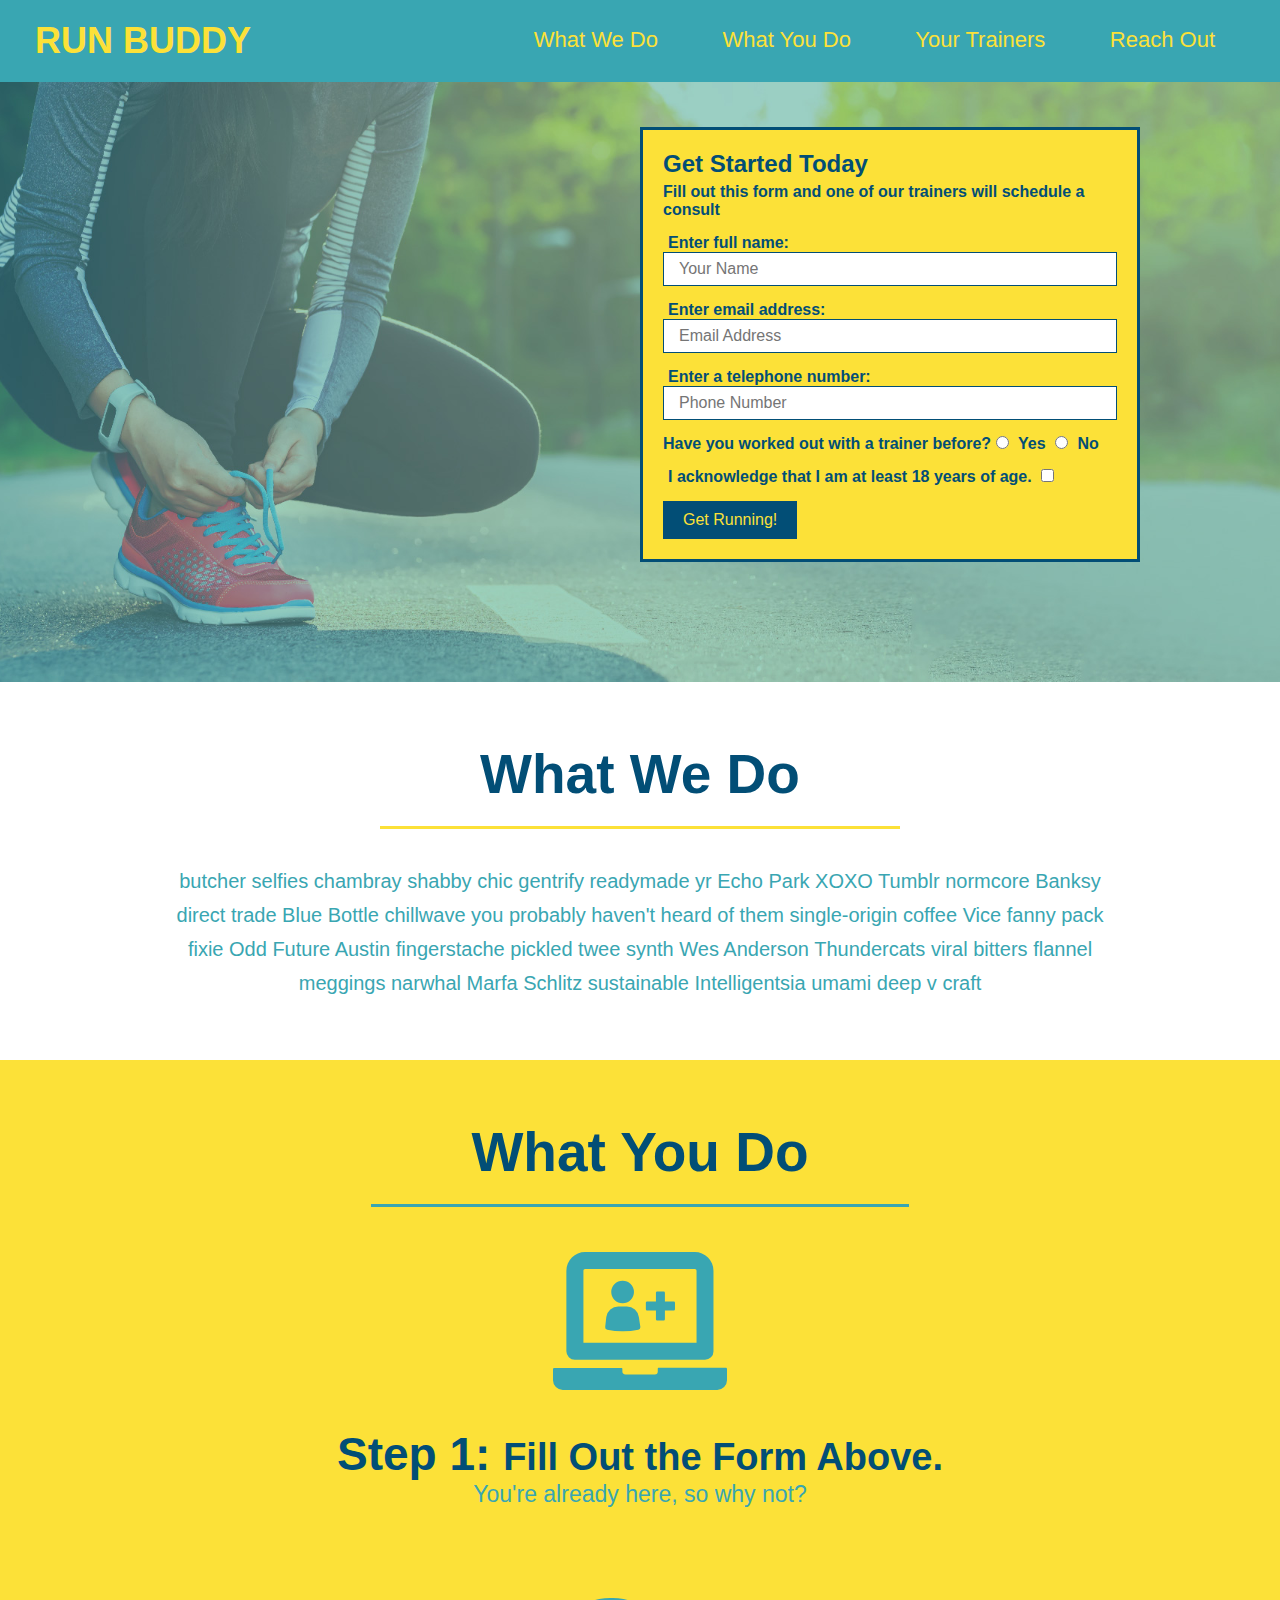
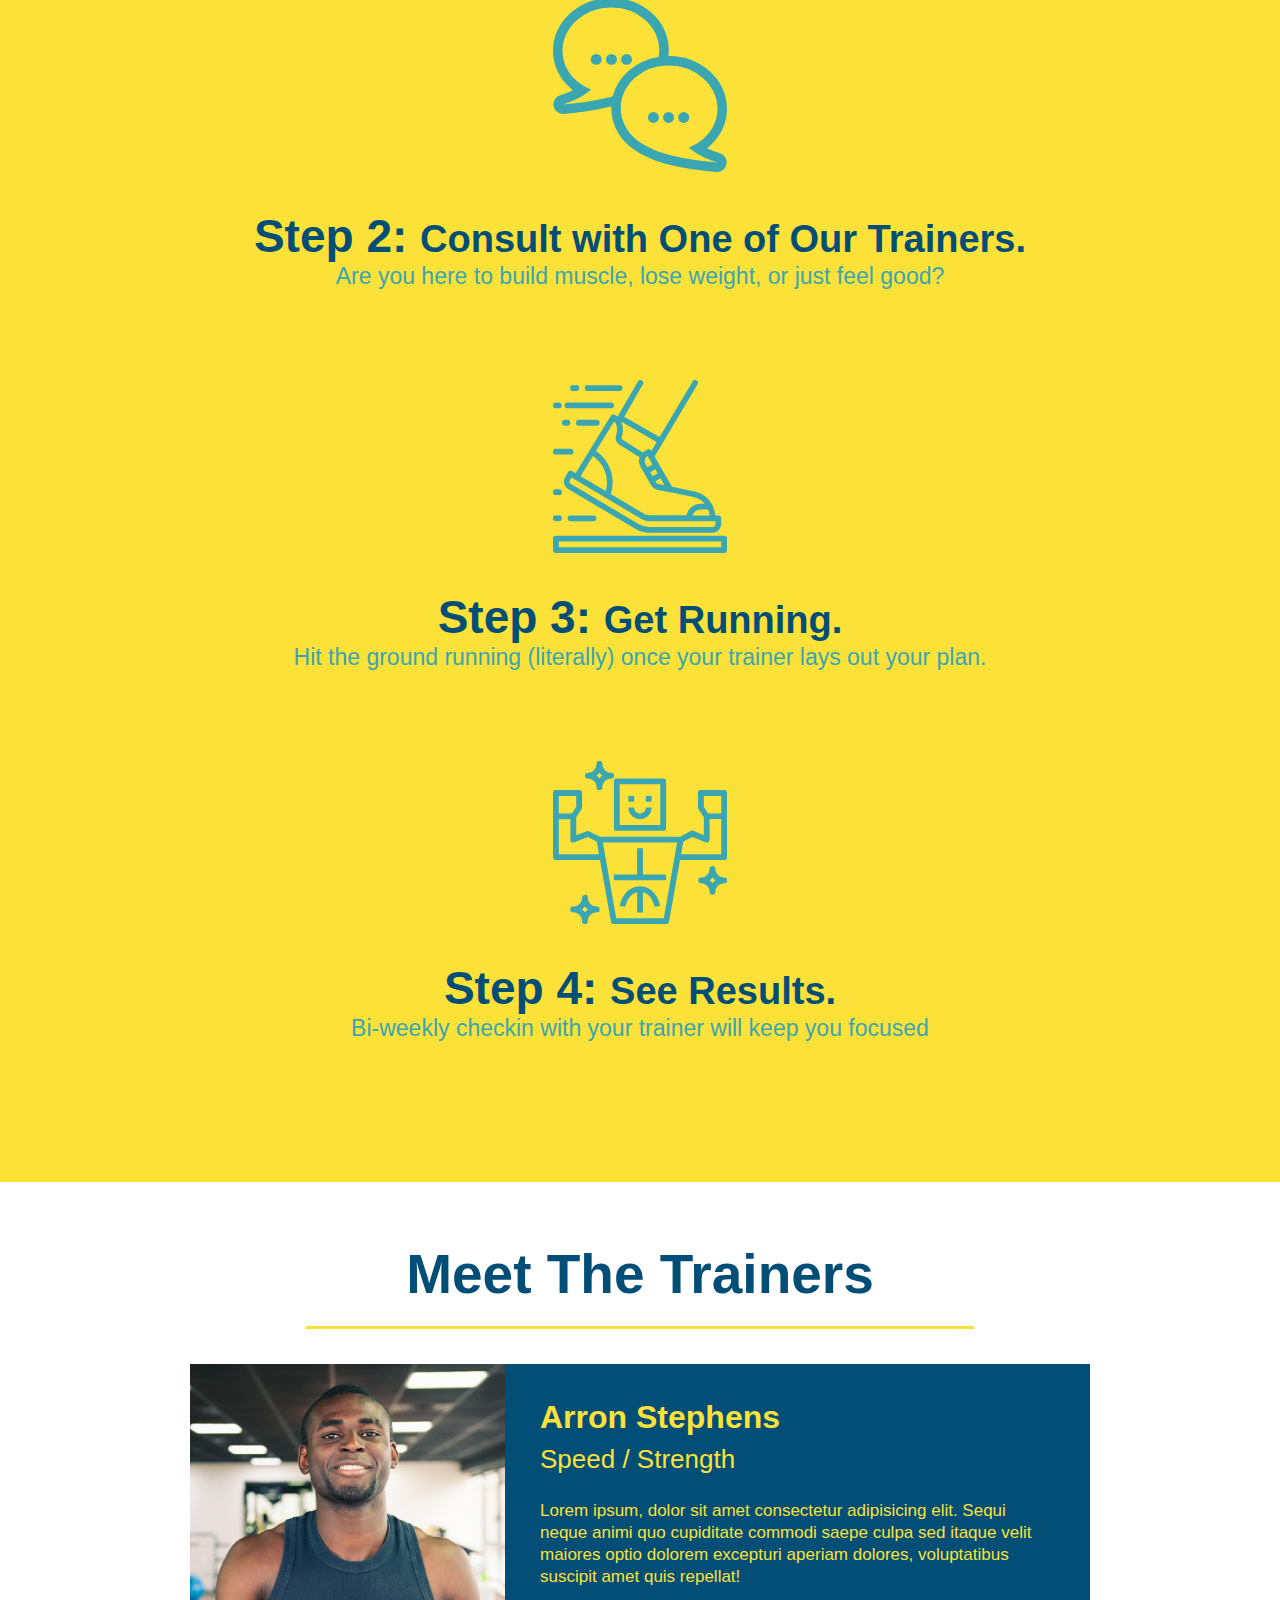
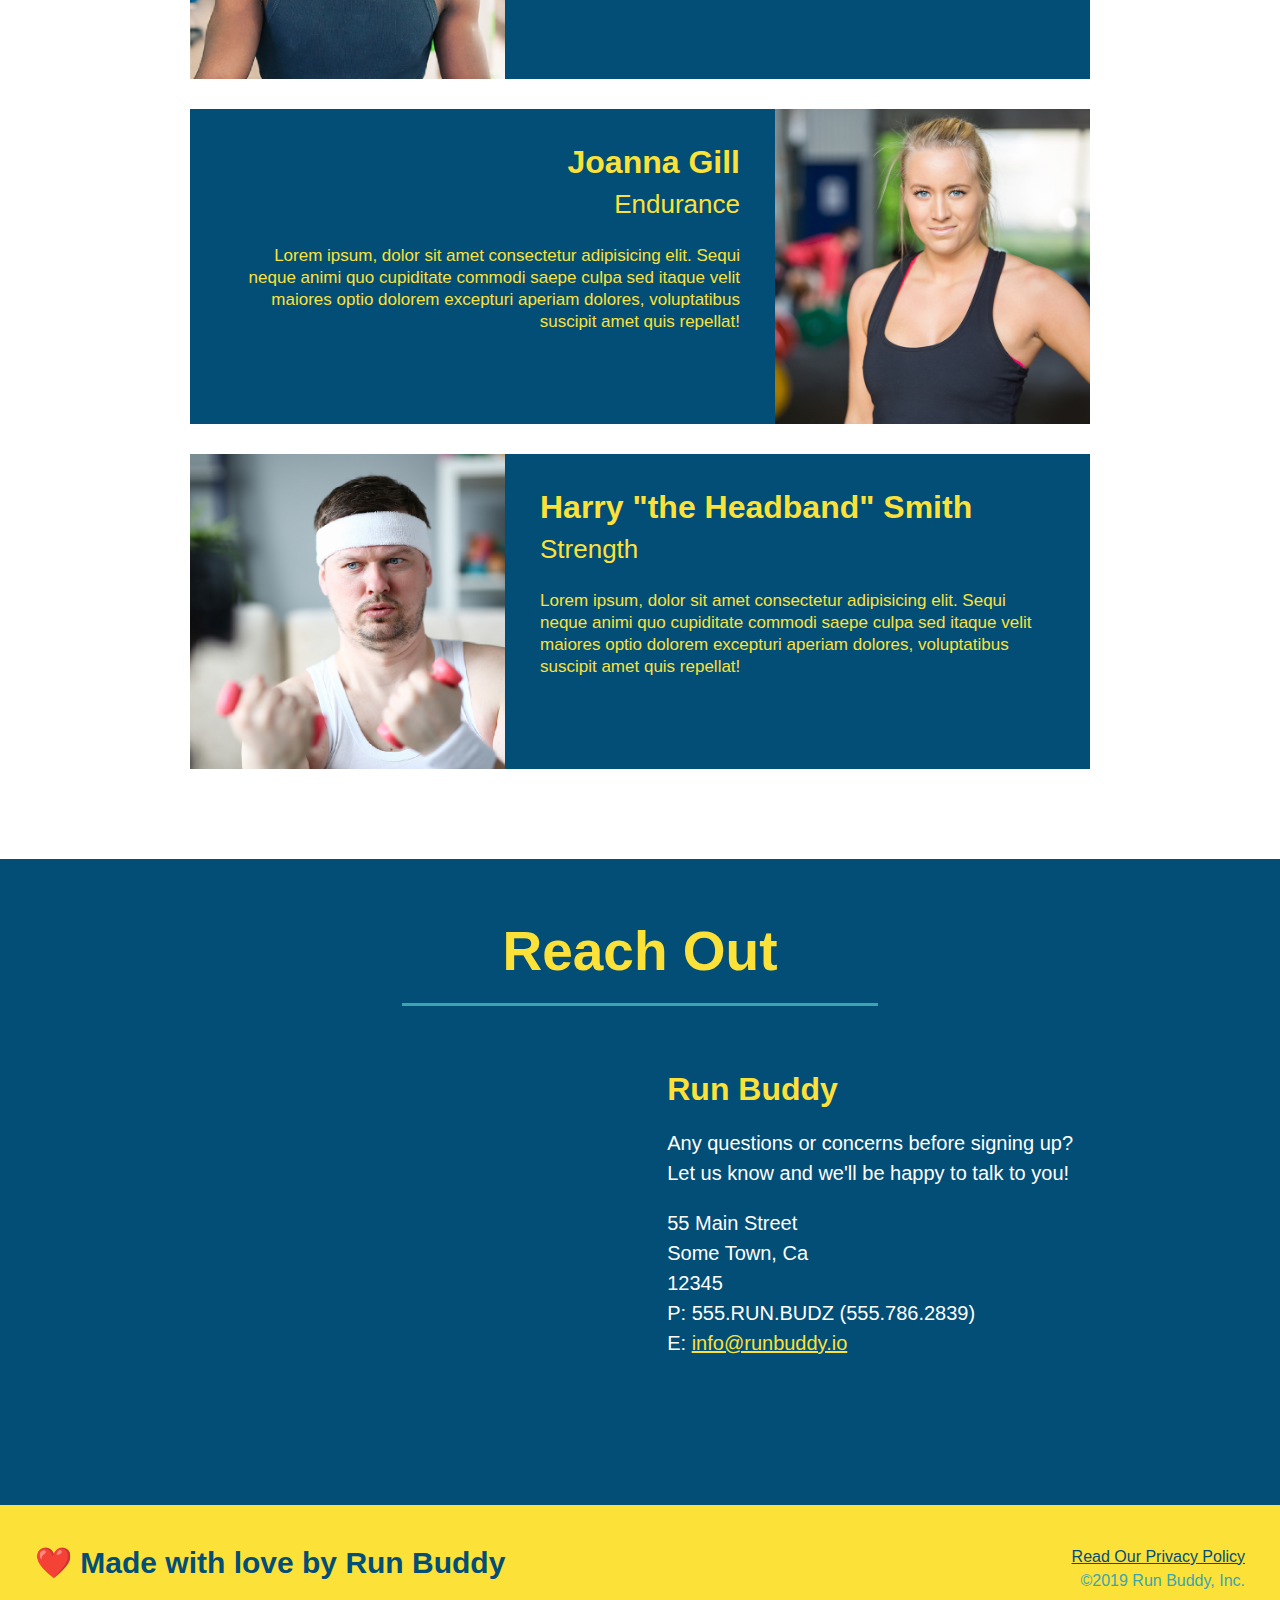
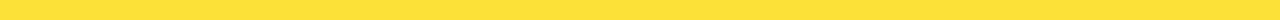
==== index.html @ 202fde1a "Fixed index.html to privacy-policy.html connection" ====
<!DOCTYPE html>
<html lang="en">
    <head>
        <meta charset="UTF-8"/>
        <title>Run Buddy</title>
        <link rel="stylesheet" href="./assets/css/style.css" />
    </head>
    <body>
<!--navigation-->
        <header>
            <h1>
                <a href="/">RUN BUDDY</a>
            </h1>
            <nav>
                <!-- Unordered list elements-->
                <ul>
                    <li>
                        <!-- Anchor element-->
                        <a href="#what-we-do">What We Do</a>
                    </li>
                    <li>
                        <a href="#what-you-do">What You Do</a>
                    </li>
                    <li>
                        <a href="#your-trainers">Your Trainers</a>
                    </li>
                    <li>
                        <a href="#reach-out">Reach Out</a>
                    </li>
                </ul>
            </nav>
        </header>

<!-- hero/jumbotron-->
        <section class="hero">
            <div class="hero-form">
                <h3>Get Started Today</h3>
                <p>Fill out this form and one of our trainers will schedule a consult</p>
                <form>
                    <label for="name">Enter full name:</label>
                    <input type="text" placeholder="Your Name" name="name" id="name" class="form-input">
                    
                    <label for="email">Enter email address:</label>
                    <input type="email" placeholder="Email Address" name="email" id="email" class="form-input">
                    
                    <label for="phone">Enter a telephone number:</label>
                    <input type="tel" placeholder="Phone Number" name="phone" id="phone" class="form-input">
                    
                    <p>
                        Have you worked out with a trainer before?
                        <input type="radio" name="trainer-confirm" id="trainer-yes" />
                        <label for="trainer-yes">Yes</label>
                        <input type="radio" name="trainer-confirm" id="trainer-no" />
                        <label for="trainer-no">No</label>
                    </p>
                    <p>
                        <label for="checkbox" >
                            I acknowledge that I am at least 18 years of age.
                        </label>
                        <input type="checkbox" name="age-confirm" id="checkbox" />
                    </p>
                    <button type="submit">
                        Get Running!
                    </button>
                </form>
            </div>
        </section>

<!-- "what we do" section-->
        <section id="what-we-do" class="intro">
            <h2 class="section-title primary-border">What We Do</h2>
            <p>
                butcher selfies chambray shabby chic gentrify readymade yr Echo Park XOXO Tumblr normcore Banksy direct trade Blue Bottle chillwave you probably haven't heard of them single-origin coffee Vice fanny pack fixie Odd Future Austin fingerstache pickled twee synth Wes Anderson Thundercats viral bitters flannel meggings narwhal Marfa Schlitz sustainable Intelligentsia umami deep v craft
            </p>
        </section>

<!-- "what you do" section-->
        <section id="what-you-do" class="steps">
            <h2 class="section-title secondary-border">What You Do</h2>
            
            <div>
                <img src="./assets/images/01-04-svgs/step-1.svg" alt="" />
                <h3>Step 1: <span>Fill Out the Form Above.</span></h3>
                <p>You're already here, so why not?</p>
            </div>

            <div>
                <img src="./assets/images/01-04-svgs/step-2.svg" alt="" />
                <h3> Step 2: <span>Consult with One of Our Trainers.</span></h3>
                <p>Are you here to build muscle, lose weight, or just feel good?</p>
            </div>

            <div>
                <img src="./assets/images/01-04-svgs/step-3.svg" alt="" />
                <h3>Step 3: <span>Get Running.</span></h3>
                <p>Hit the ground running (literally) once your trainer lays out your plan.</p>
            </div>

            <div>
                <img src="./assets/images/01-04-svgs/step-4.svg" alt="" />
                <h3>Step 4: <span>See Results.</span></h3>
                <p>Bi-weekly checkin with your trainer will keep you focused</p>
            </div>
        </section>

<!-- "meet the trainers" section-->
        <section id="your-trainers" class="trainers">
            <h2 class="section-title primary-border">Meet The Trainers</h2>
            <article class="trainer">
                <img src="assets/images/01-05-trainers/trainer-1.jpg" alt="Arron Stephens in his workout clothes, ready to pump iron" />
                <div class="trainer-bio text-left">
                    <h3>Arron Stephens</h3>
                    <h4>Speed / Strength</h4>
                    <p>
                        Lorem ipsum, dolor sit amet consectetur adipisicing elit. Sequi neque animi quo cupiditate commodi saepe culpa sed
                        itaque velit maiores optio dolorem excepturi aperiam dolores, voluptatibus suscipit amet quis repellat!
                    </p>
                </div>
            </article>
            <article class="trainer">
                <div class="trainer-bio text-right">
                    <h3>Joanna Gill</h3>
                    <h4>Endurance</h4>
                    <p>
                        Lorem ipsum, dolor sit amet consectetur adipisicing elit. Sequi neque animi quo cupiditate commodi saepe culpa sed
                        itaque velit maiores optio dolorem excepturi aperiam dolores, voluptatibus suscipit amet quis repellat!
                    </p>
                </div>
                <img src="assets/images/01-05-trainers/trainer-2.jpg" alt="Joanna Gill cooling off after a workout" />
            </article>
            <article class="trainer">
                <img src="assets/images/01-05-trainers/trainer-3.jpg" alt="Harry Smith wearing a headband and lifting comically small pink weights" />
                <div class="trainer-bio text-left">
                    <h3>Harry "the Headband" Smith</h3>
                    <h4>Strength</h4>
                    <p>
                        Lorem ipsum, dolor sit amet consectetur adipisicing elit. Sequi neque animi quo cupiditate commodi saepe culpa sed
                        itaque velit maiores optio dolorem excepturi aperiam dolores, voluptatibus suscipit amet quis repellat!
                    </p>
                </div>
            </article>
        </section>

<!-- "reach out" section-->
        <section id="reach-out" class="contact">
            <h2 class="section-title secondary-border">Reach Out</h2>
            <div class="contact-info">
                <iframe src="https://www.google.com/maps/embed?pb=!1m18!1m12!1m3!1d111031.05910431806!2d-98.67779773019434!3d29.582731782806416!2m3!1f0!2f0!3f0!3m2!1i1024!2i768!4f13.1!3m3!1m2!1s0x865c667dd6657fdd%3A0x24e55c903c3a270c!2sThe%20University%20of%20Texas%20at%20San%20Antonio!5e0!3m2!1sen!2sus!4v1643864866082!5m2!1sen!2sus" 
                style="border: 0;" 
                allowfullscreen="" 
                loading="lazy">
                </iframe>
                <div>
                <h3>Run Buddy</h3>
                    <p>
                        Any questions or concerns before signing up?
                        <br />
                        Let us know and we'll be happy to talk to you!
                    </p>
                    <address>
                        55 Main Street <br />
                        Some Town, Ca <br />
                        12345<br />
                        P: 555.RUN.BUDZ (555.786.2839)<br />
                        E: <a href="mailto:info@runbuddy.io">info@runbuddy.io</a>
                    </address>
                </div>
            </div>
        </section>

<!-- footer-->
        <footer>
            <h2>❤️ Made with love by Run Buddy</h2>
            <div>
                <a href="./privacy-policy.html">Read Our Privacy Policy</a><br />
                &copy;2019 Run Buddy, Inc.
            </div>
        </footer>
    </body>
</html>
---- assets/css/style.css ----
header {
    padding: 20px 35px;
    background-color: #39a6b2;
}

header h1 {
    font-weight: bold;
    font-size: 36px;
    color: #fce138;
    margin: 0;
    display: inline;
}

header a {
    text-decoration: none;
    color: #fce138;
}

header nav {
    float: right;
    margin: 7px 0;
}

header nav ul li {
    display: inline;
}

header nav ul li a {
    margin: 0 30px;
    font-weight: lighter;
    font-size: 22px;
}

body {
    color: #39a6b2;
    font-family: Helvetica, Arial, sans-serif;
}

* {
    margin: 0;
    padding: 0;
    box-sizing: border-box;
}

footer {
    background: #fce138;
    width: 100%;
    padding: 40px 35px;
}

footer h2 {
    display: inline;
    color: #024e76;
    font-size: 30px;
    margin: 0;
}

footer div {
    float: right;
    line-height: 1.5;
    text-align: right;
}

footer a {
    color: #024e76;
}

.hero {
    background-image: url("../images/hero-bg.jpg");
    height: 600px;
    background-size: cover;
    background-position: center;
    position: relative;
}

section {
    padding: 60px;
}

.hero-form {
    border: solid 3px #024e76;
    background-color: #fce138;
    padding: 20px;
    width: 500px;
    color: #024e76;
    position: absolute;
    bottom: 120px;
    right: 140px;
}

.hero-form h3 {
    font-size: 24px;
    margin: 0;
}

.hero-form p {
    margin: 5px 0 15px 0;
    font-weight: bold;
}

.form-input {
    border: 1px solid #024e76;
    display: block;
    padding: 7px 15px;
    font-size: 16px;
    color: #024e76;
    width: 100%;
    margin-bottom: 15px;
}

.hero-form label {
    margin: 0 5px;
    font-weight: bold;
}

.hero-form button {
    color: #fce138;
    background-color: #024e76;
    border: none;
    padding: 10px 20px;
    font-size: 16px;
}

.intro {
    text-align: center;
}

.intro p {
    line-height: 1.7;
    color: #39a6b2;
    width: 80%;
    font-size: 20px;
    margin: 0 auto;
}

.steps {
    text-align: center;
    background: #fce138;
}

.section-title {
    font-size: 55px;
    color: #024e76;
    margin-bottom: 35px;
    padding: 0 100px 20px 100px;
    display: inline-block;
    border-bottom: 3px solid #39a6b2;
}

.primary-border {
    border-color: #fce138;
}

.secondary-border {
    border-color: #39a6b2;
}

.steps div {
    margin-bottom: 80px;
}

.steps img {
    width: 15%;
    margin: 10px 0;
}

.steps h3 {
    color: #024e76;
    font-size: 46px;
    margin-top: 23px;
}

.steps p {
    color: #39a6b2;
    font-size: 23px;
}

.steps span {
    font-size: 38px;
}

.trainers {
    text-align: center;
}

.trainer {
    width: 900px;
    margin: 0 auto 30px auto;
    background: #024e76;
    color: #fce138;
    overflow: auto;
}

.trainer img {
    width: 35%;
    float: left;
}

.trainer-bio {
    padding: 35px;
    float: left;
    width: 65%;
}

.text-left {
    text-align: left;
}

.text-right {
    text-align: right;
}

.trainer-bio h3 {
    font-size: 32px;
    margin-bottom: 8px;
}

.trainer-bio h4 {
    font-weight: lighter;
    font-size: 26px;
    margin-bottom: 25px;
}

.trainer-bio p {
    font-size: 17px;
    line-height: 1.3;   
}

.contact {
    text-align: center;
    background-color: #024e76;
}

.contact h2 {
    color: #fce138;
}

.contact-info iframe {
    width: 400px;
    height: 400px;
}

.contact-info div {
    width: 410px;
    display: inline-block;
    vertical-align: top;
    text-align: left;
    margin: 30px 0 0 60px;
    color: white;
}

.contact-info h3 {
    color: #fce138;
    font-size: 32px;
}

.contact-info p, .contact-info address {
    margin: 20px 0;
    line-height: 1.5;
    font-size: 20px;
    font-style: normal;
}

.contact-info a {
    color: #fce138;
}
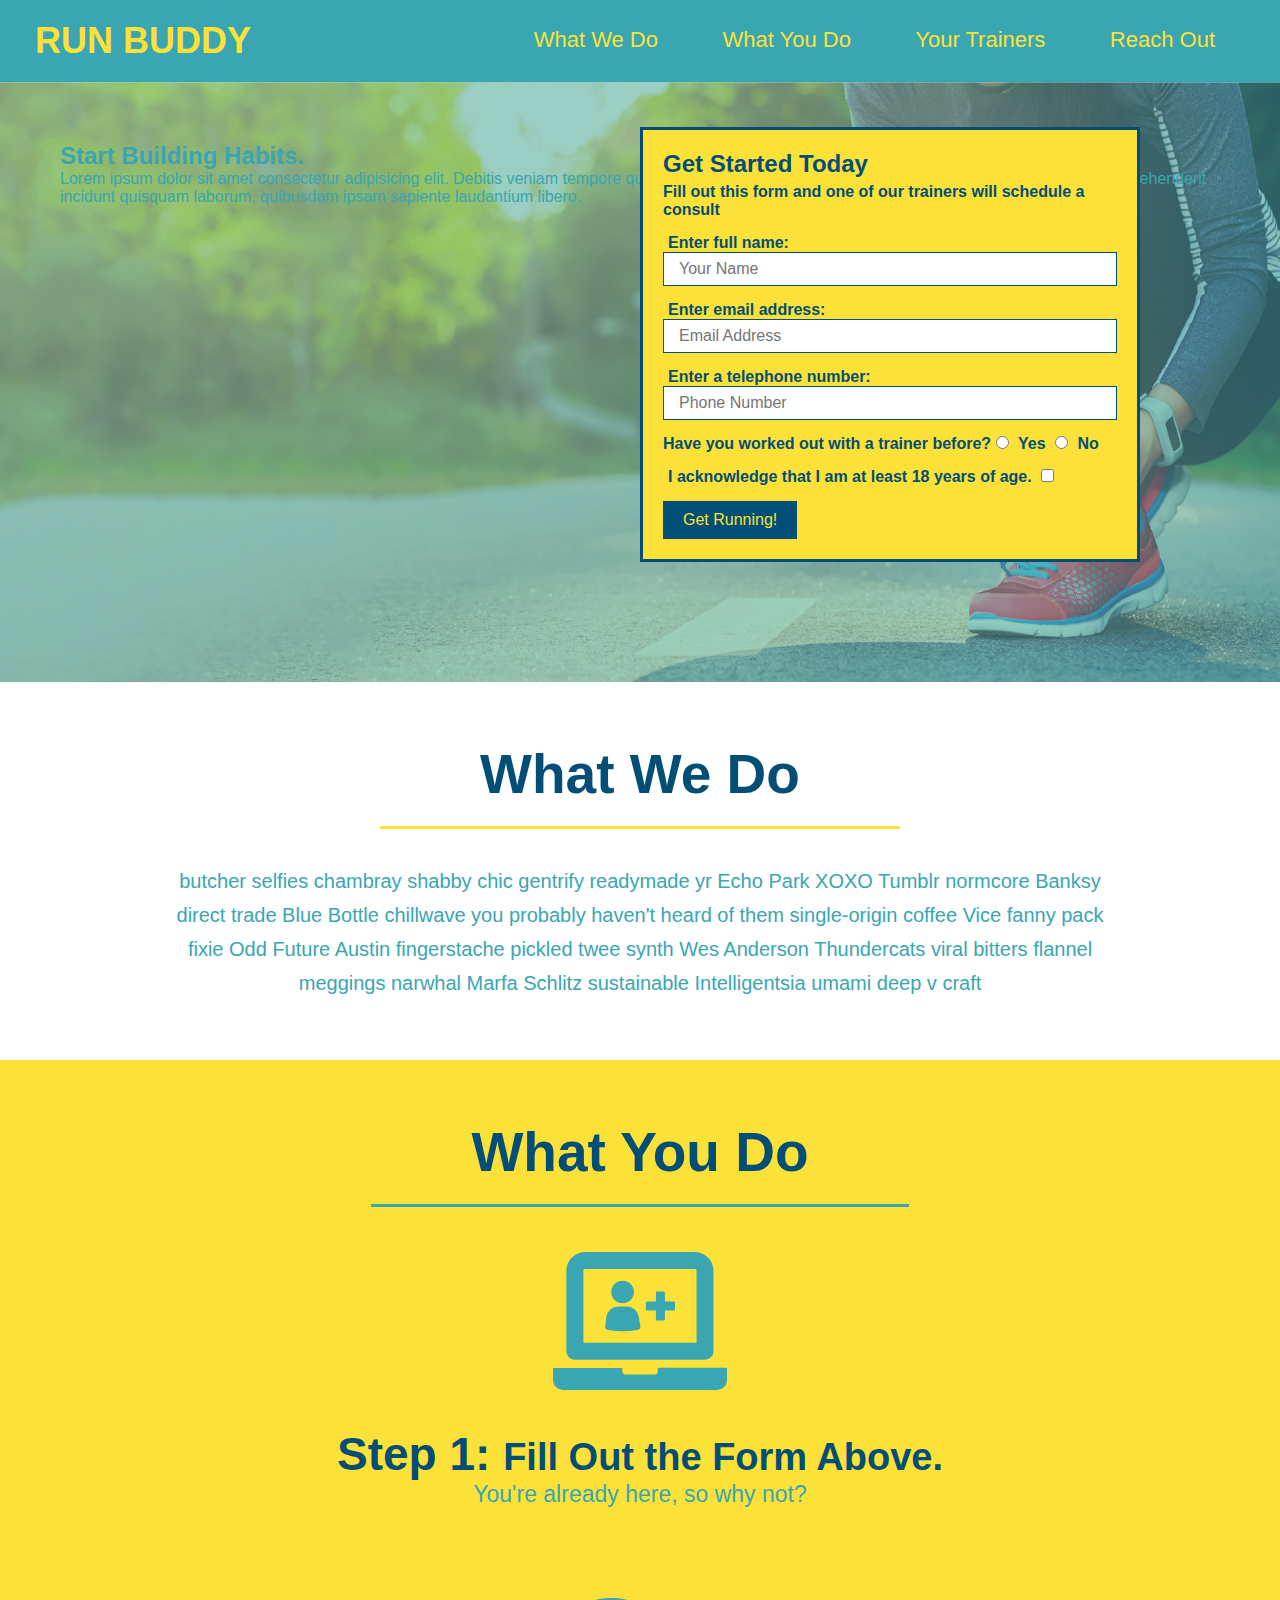
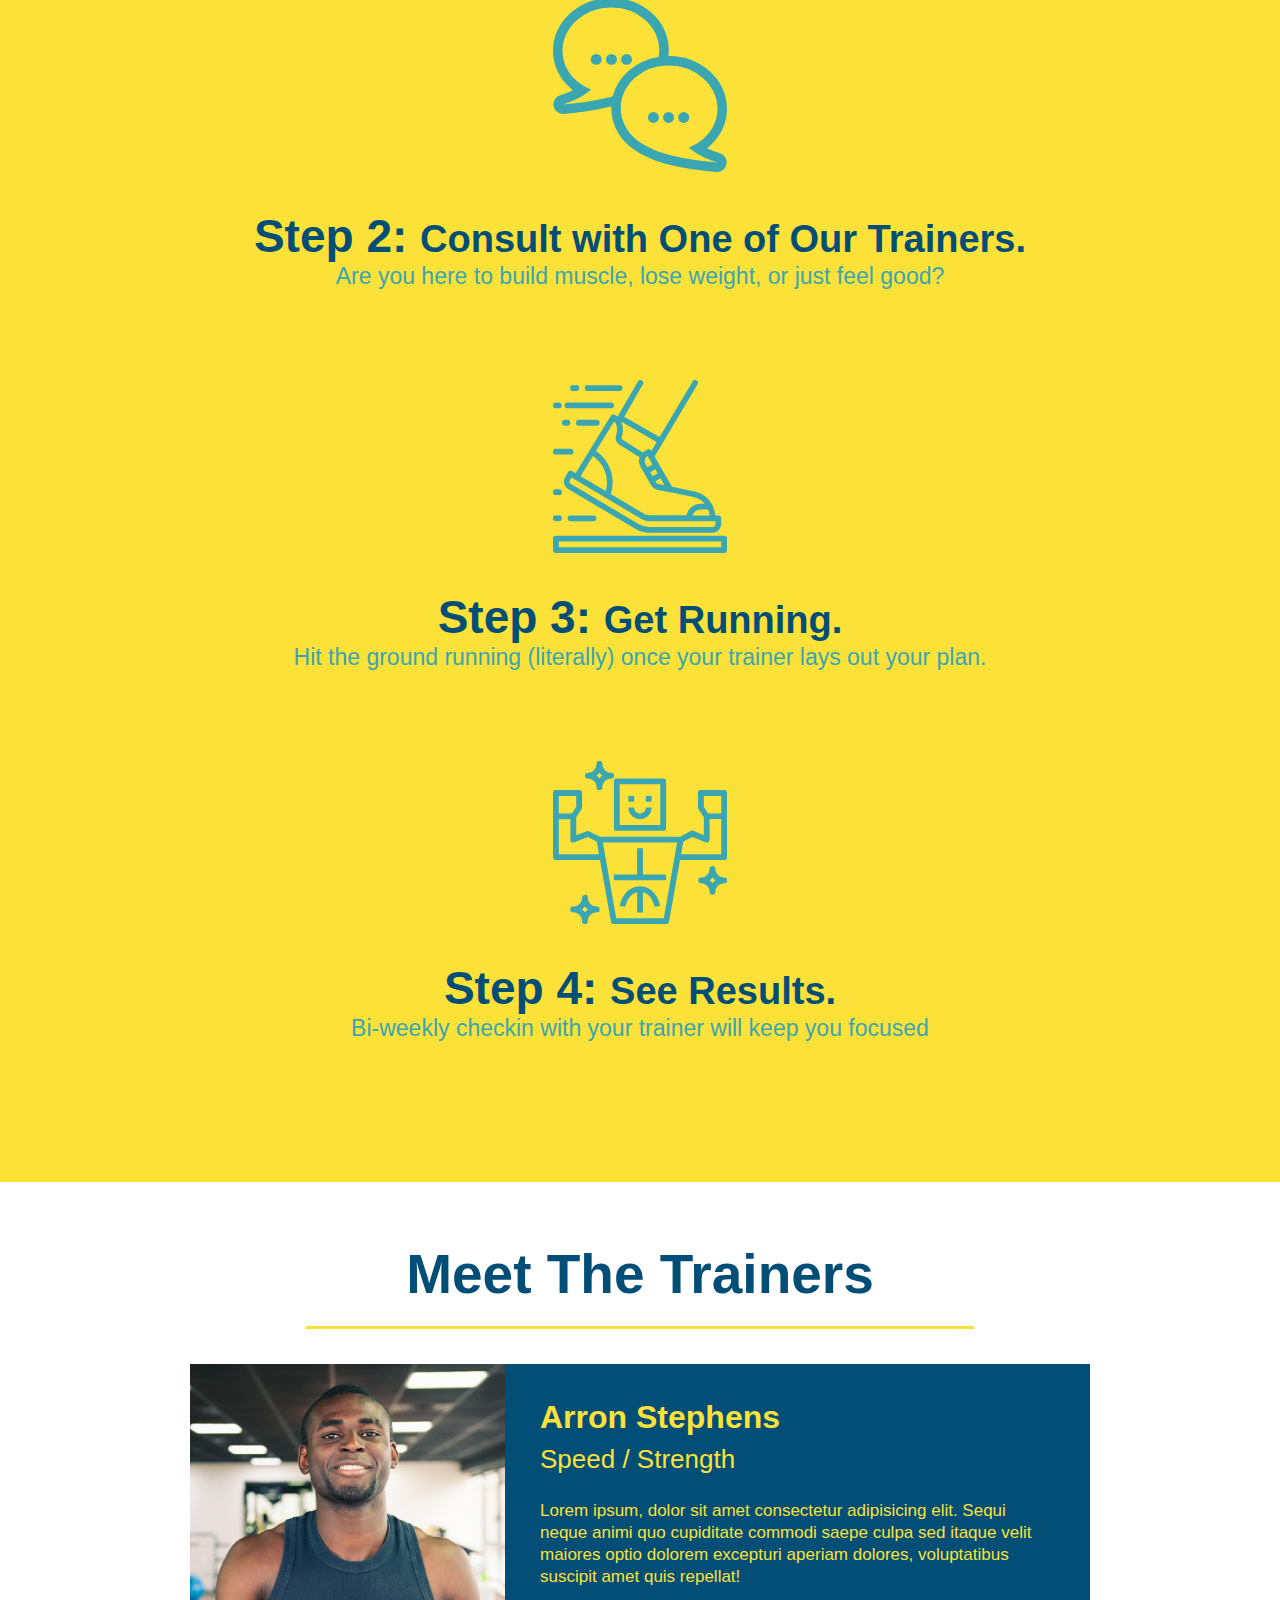
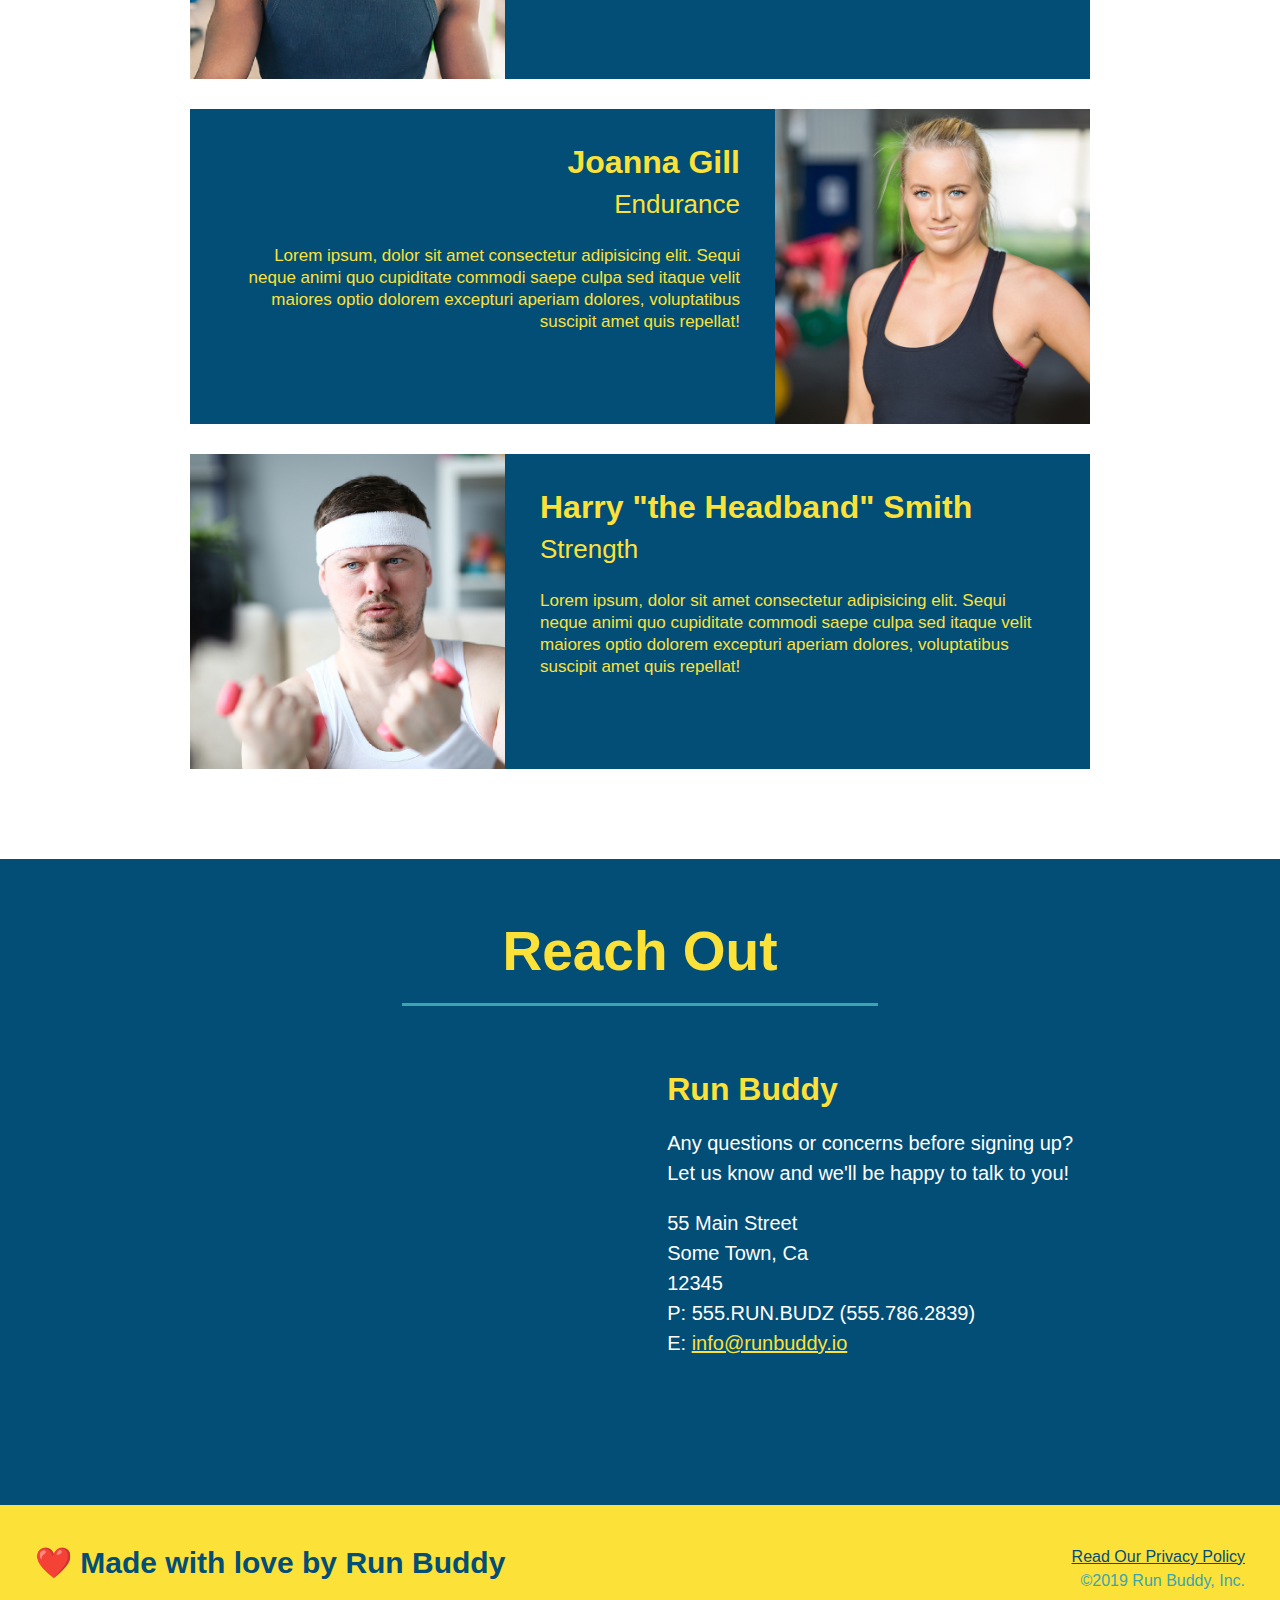
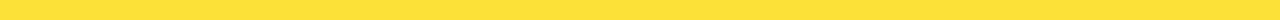
==== commit 99a57166: "Add content to hero, replace image" ====
--- a/index.html
+++ b/index.html
@@ -33,6 +33,12 @@
 
 <!-- hero/jumbotron-->
         <section class="hero">
+            <div class="hero-cta">
+                <h2>Start Building Habits.</h2>
+                <p>
+                    Lorem ipsum dolor sit amet consectetur adipisicing elit. Debitis veniam tempore quis vero. Voluptate maxime ipsum nobis impedit quasi. Nostrum ea reprehenderit incidunt quisquam laborum, quibusdam ipsam sapiente laudantium libero.
+                </p>
+            </div>
             <div class="hero-form">
                 <h3>Get Started Today</h3>
                 <p>Fill out this form and one of our trainers will schedule a consult</p>
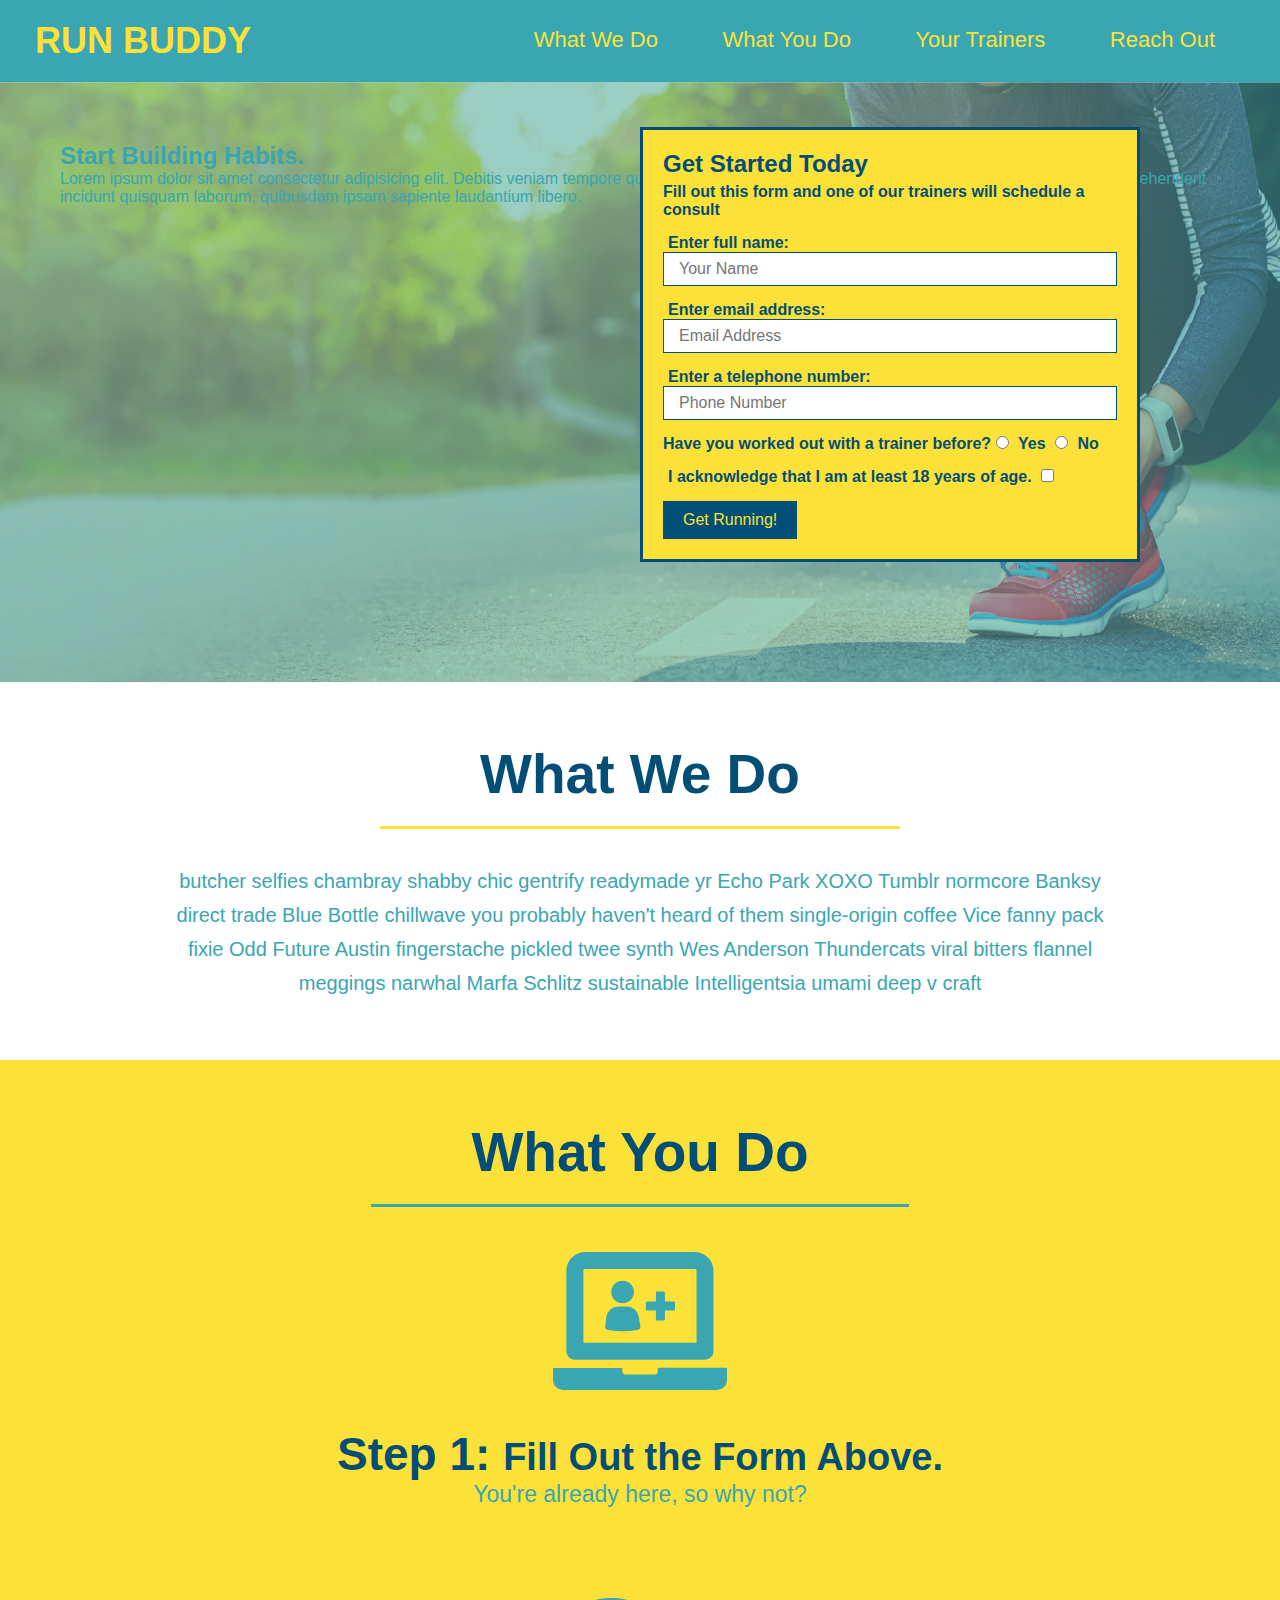
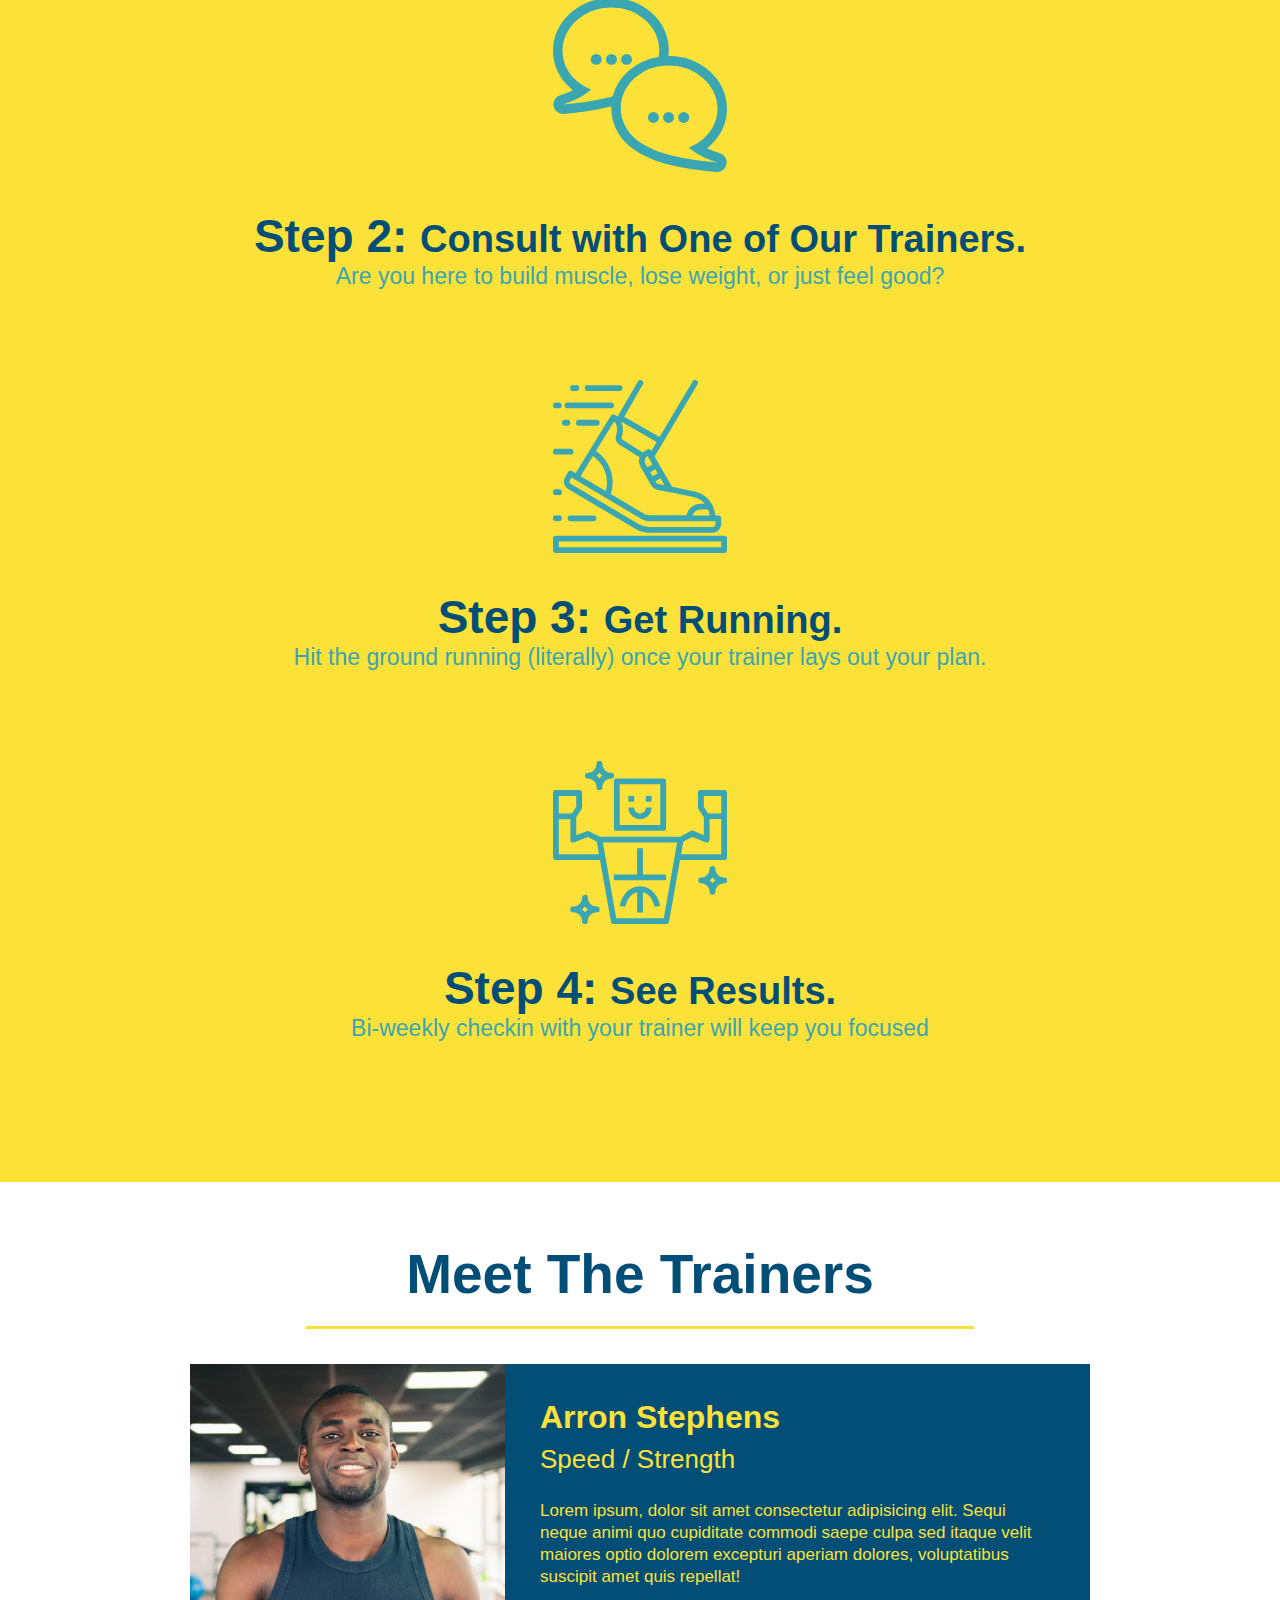
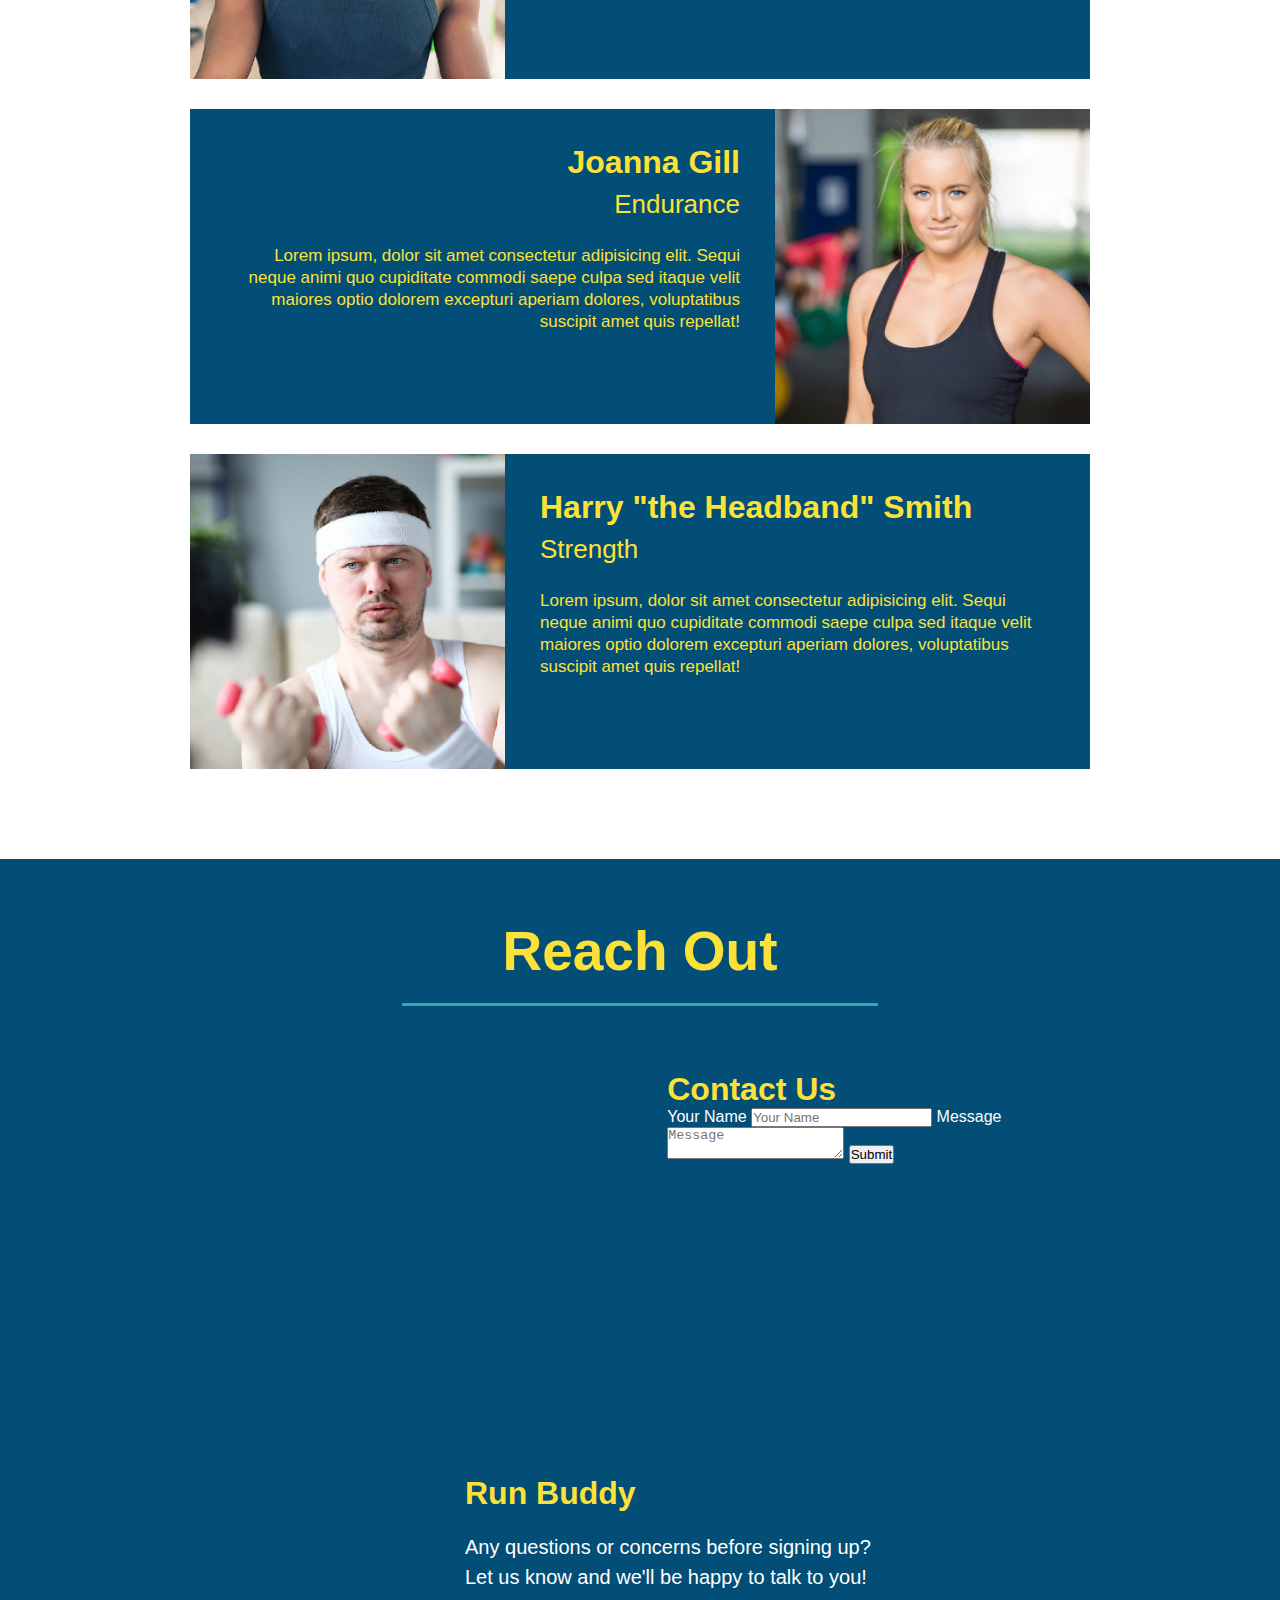
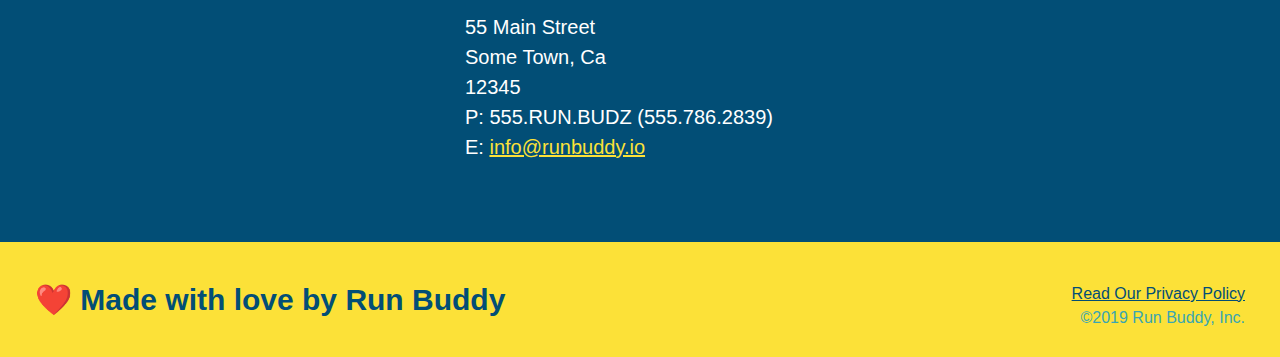
==== commit 093b4ecb: "Add contact form" ====
--- a/index.html
+++ b/index.html
@@ -156,6 +156,18 @@
                 allowfullscreen="" 
                 loading="lazy">
                 </iframe>
+                <div class="contact-form">
+                    <h3>Contact Us</h3>
+                    <form>
+                       <label for="contact-name">Your Name</label>
+                       <input type="text" id="contact-name" placeholder="Your Name" />
+                  
+                       <label for="contact-message">Message</label>
+                       <textarea id="contact-message" placeholder="Message"></textarea>
+                  
+                       <button type="submit">Submit</button>
+                      </form>
+                </div>
                 <div>
                 <h3>Run Buddy</h3>
                     <p>
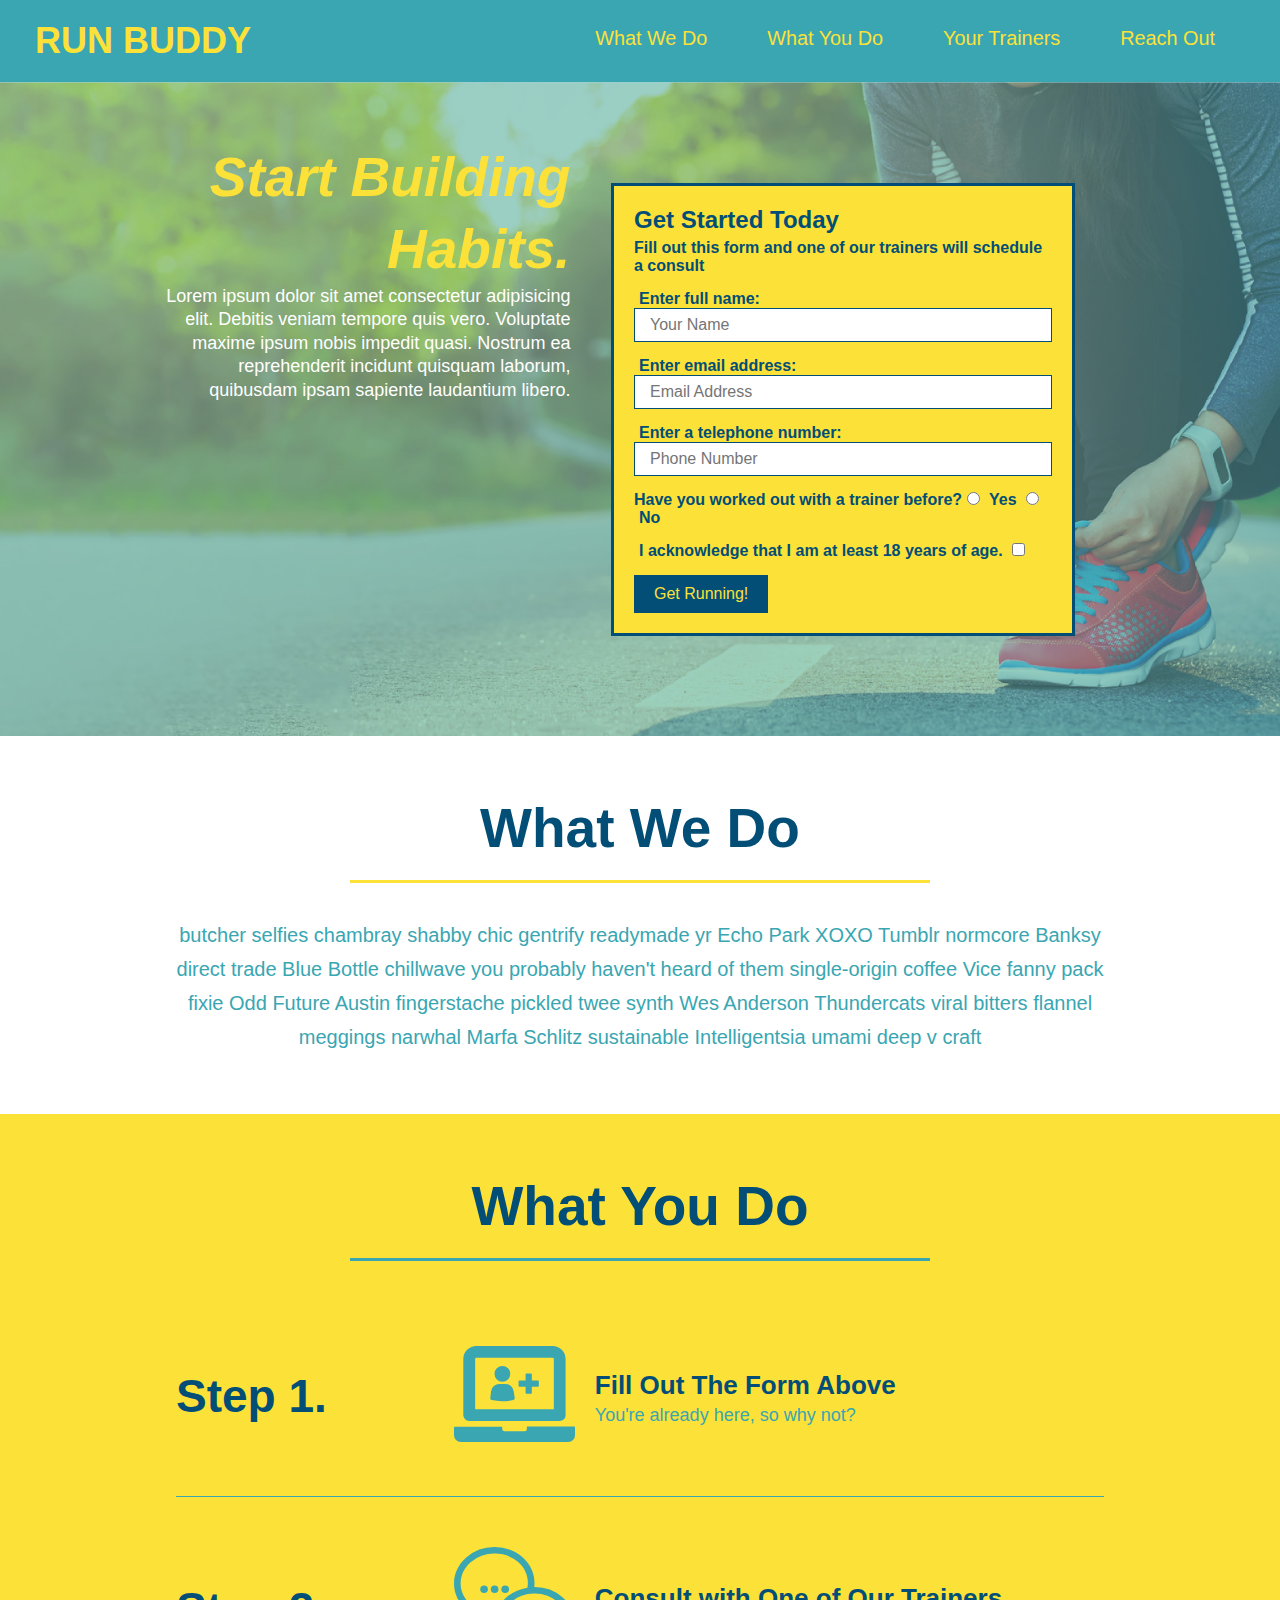
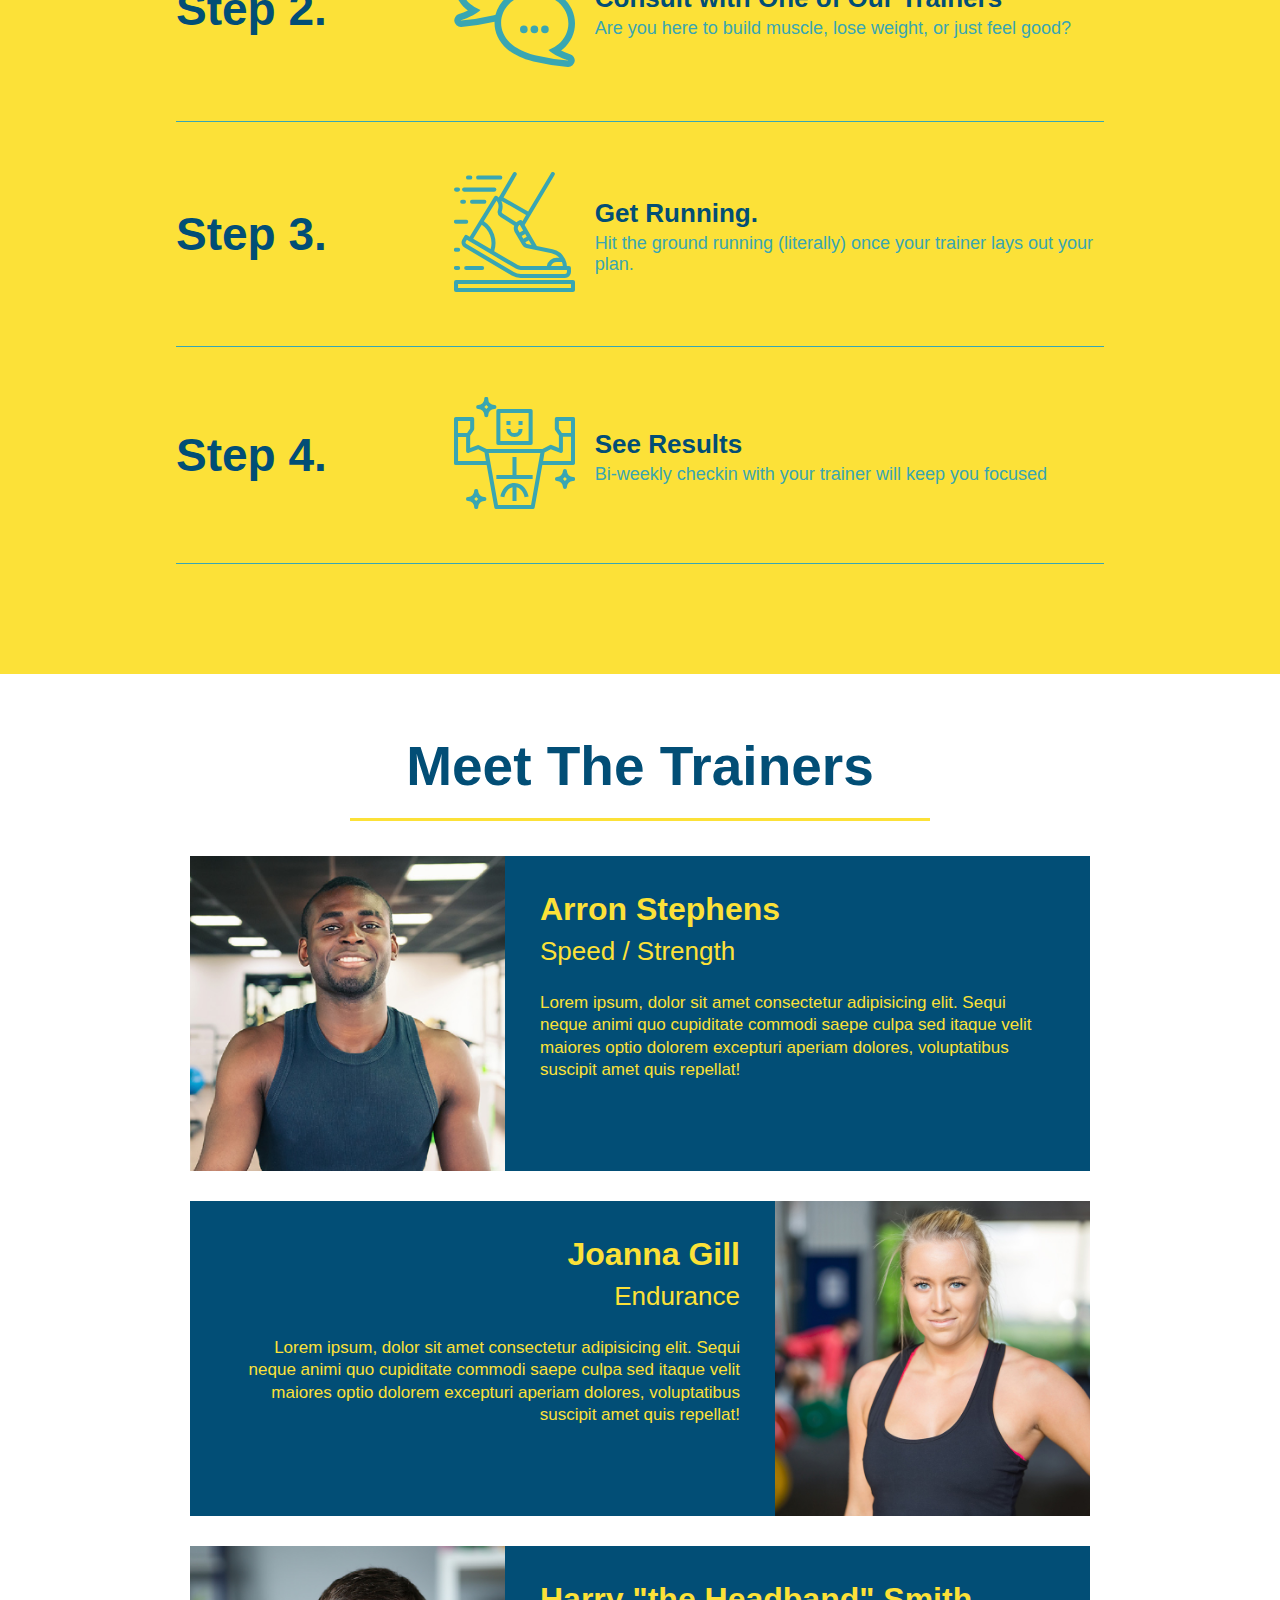
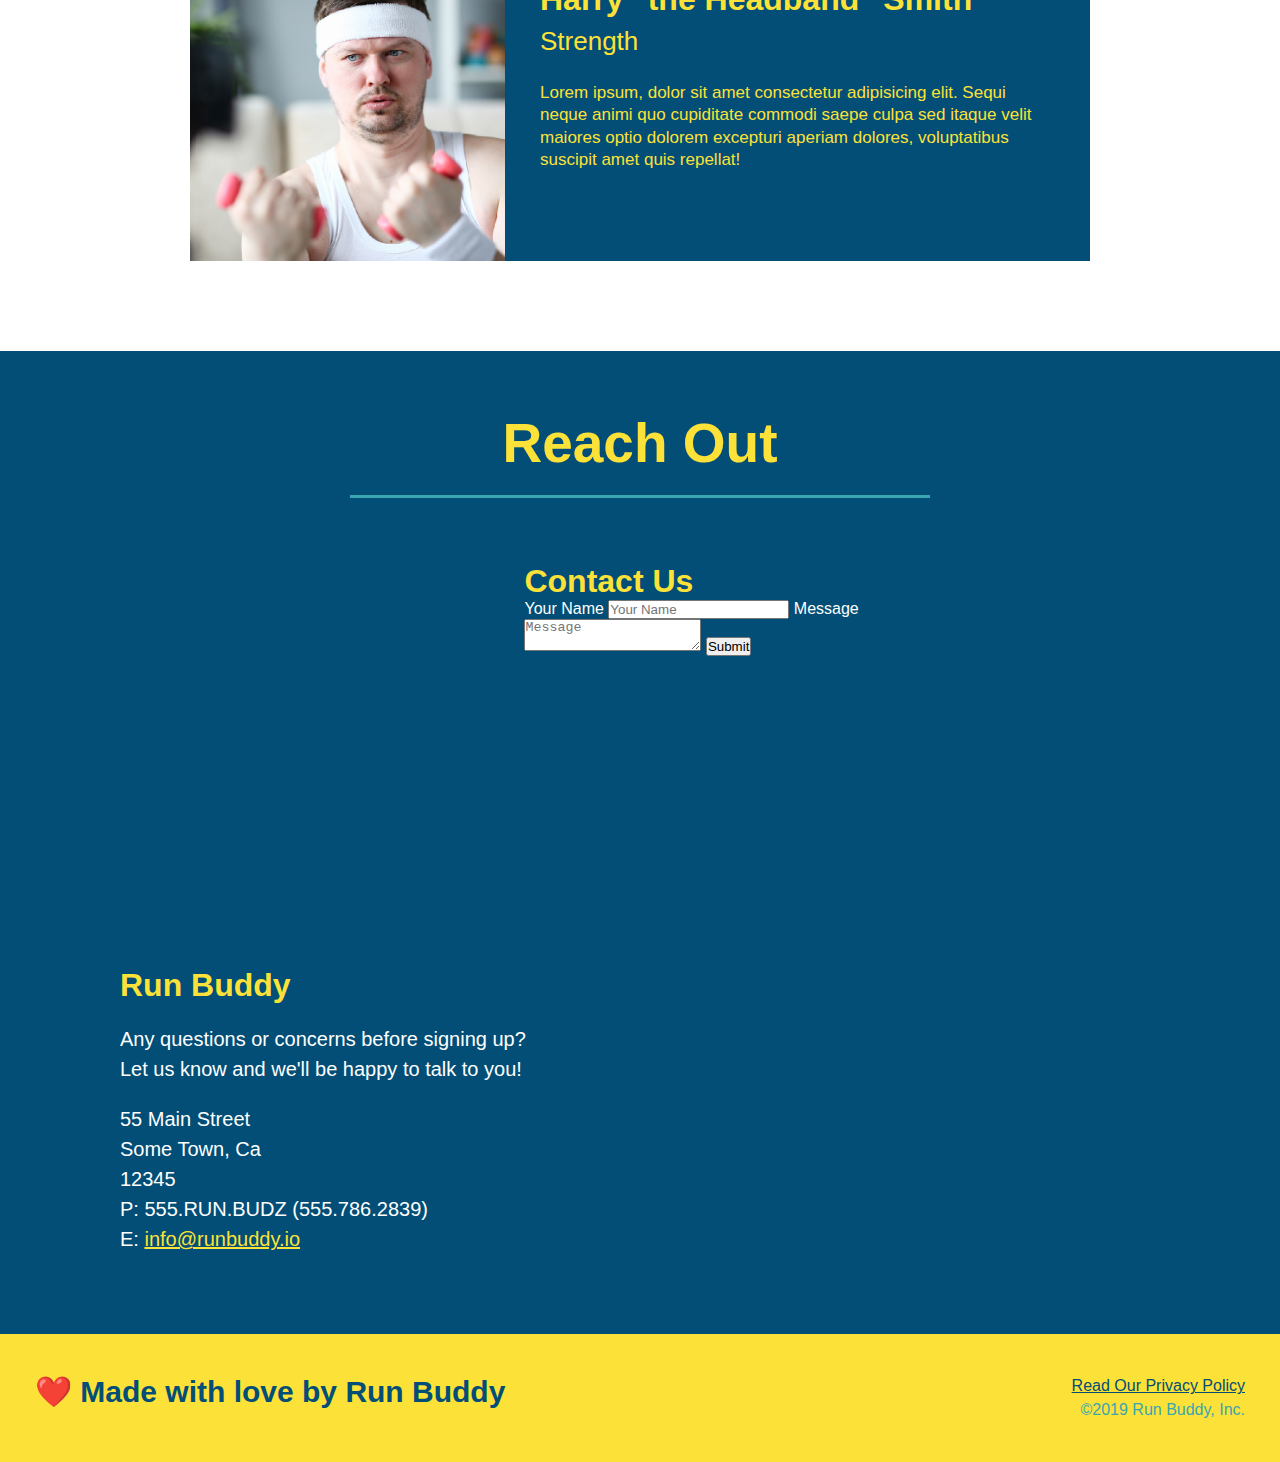
==== commit 863875df: "Add flexbox to the steps." ====
--- a/index.html
+++ b/index.html
@@ -74,44 +74,77 @@
 
 <!-- "what we do" section-->
         <section id="what-we-do" class="intro">
-            <h2 class="section-title primary-border">What We Do</h2>
-            <p>
-                butcher selfies chambray shabby chic gentrify readymade yr Echo Park XOXO Tumblr normcore Banksy direct trade Blue Bottle chillwave you probably haven't heard of them single-origin coffee Vice fanny pack fixie Odd Future Austin fingerstache pickled twee synth Wes Anderson Thundercats viral bitters flannel meggings narwhal Marfa Schlitz sustainable Intelligentsia umami deep v craft
-            </p>
+            <div class="flex-row">
+                <h2 class="section-title primary-border">What We Do</h2>
+            </div>
+            <div class="flex-row">
+                <p>
+                    butcher selfies chambray shabby chic gentrify readymade yr Echo Park XOXO Tumblr normcore Banksy direct trade Blue Bottle chillwave you probably haven't heard of them single-origin coffee Vice fanny pack fixie Odd Future Austin fingerstache pickled twee synth Wes Anderson Thundercats viral bitters flannel meggings narwhal Marfa Schlitz sustainable Intelligentsia umami deep v craft
+                </p>
+            </div>
         </section>
 
 <!-- "what you do" section-->
         <section id="what-you-do" class="steps">
-            <h2 class="section-title secondary-border">What You Do</h2>
-            
-            <div>
-                <img src="./assets/images/01-04-svgs/step-1.svg" alt="" />
-                <h3>Step 1: <span>Fill Out the Form Above.</span></h3>
-                <p>You're already here, so why not?</p>
-            </div>
-
-            <div>
-                <img src="./assets/images/01-04-svgs/step-2.svg" alt="" />
-                <h3> Step 2: <span>Consult with One of Our Trainers.</span></h3>
-                <p>Are you here to build muscle, lose weight, or just feel good?</p>
-            </div>
-
-            <div>
-                <img src="./assets/images/01-04-svgs/step-3.svg" alt="" />
-                <h3>Step 3: <span>Get Running.</span></h3>
-                <p>Hit the ground running (literally) once your trainer lays out your plan.</p>
-            </div>
-
-            <div>
-                <img src="./assets/images/01-04-svgs/step-4.svg" alt="" />
-                <h3>Step 4: <span>See Results.</span></h3>
-                <p>Bi-weekly checkin with your trainer will keep you focused</p>
+            <div class="flex-row">
+                <h2 class="section-title secondary-border">What You Do</h2>
+            </div>
+            <div class="step">
+                <h3>Step 1.</h3>
+                <div class="step-info">
+                    <div class="step-img">
+                        <img src="./assets/images/01-04-svgs/step-1.svg" alt="" />
+                    </div>
+                    <div class="step-text">
+                        <h4>Fill Out The Form Above</h4>
+                        <p>You're already here, so why not?</p>
+                    </div>
+                </div>
+            </div>
+            <div class="step">
+                <h3>Step 2.</h3>
+                <div class="step-info">
+                    <div class="step-img">
+                        <img src="./assets/images/01-04-svgs/step-2.svg" alt="" />
+                    </div>
+                    <div class="step-text">
+                        <h4>Consult with One of Our Trainers</h4>
+                        <p>Are you here to build muscle, lose weight, or just feel good?</p>
+                    </div>
+                </div>
+            </div>
+            <div class="step">
+                <h3>Step 3.</h3>
+                <div class="step-info">
+                    <div class="step-img">
+                        <img src="./assets/images/01-04-svgs/step-3.svg" alt="" />
+                    </div>
+                    <div class="step-text">
+                        <h4>Get Running.</h4>
+                        <p>Hit the ground running (literally) once your trainer lays out your plan.</p>
+                    </div>
+                </div>
+            </div>
+            <div class="step">
+                <h3>Step 4.</h3>
+                <div class="step-info">
+                    <div class="step-img">
+                        <img src="./assets/images/01-04-svgs/step-4.svg" alt="" />
+                    </div>
+                    <div class="step-text">
+                        <h4>See Results</h4>
+                        <p>Bi-weekly checkin with your trainer will keep you focused</p>
+                    </div>
+
+                </div>
             </div>
         </section>
 
 <!-- "meet the trainers" section-->
         <section id="your-trainers" class="trainers">
-            <h2 class="section-title primary-border">Meet The Trainers</h2>
+            <div class="flex-row">
+                <h2 class="section-title primary-border">Meet The Trainers</h2>
+            </div>
             <article class="trainer">
                 <img src="assets/images/01-05-trainers/trainer-1.jpg" alt="Arron Stephens in his workout clothes, ready to pump iron" />
                 <div class="trainer-bio text-left">
@@ -149,7 +182,9 @@
 
 <!-- "reach out" section-->
         <section id="reach-out" class="contact">
-            <h2 class="section-title secondary-border">Reach Out</h2>
+            <div class="flex-row">
+                <h2 class="section-title secondary-border">Reach Out</h2>
+            </div>
             <div class="contact-info">
                 <iframe src="https://www.google.com/maps/embed?pb=!1m18!1m12!1m3!1d111031.05910431806!2d-98.67779773019434!3d29.582731782806416!2m3!1f0!2f0!3f0!3m2!1i1024!2i768!4f13.1!3m3!1m2!1s0x865c667dd6657fdd%3A0x24e55c903c3a270c!2sThe%20University%20of%20Texas%20at%20San%20Antonio!5e0!3m2!1sen!2sus!4v1643864866082!5m2!1sen!2sus" 
                 style="border: 0;" 
--- a/assets/css/style.css
+++ b/assets/css/style.css
@@ -1,6 +1,9 @@
 header {
     padding: 20px 35px;
     background-color: #39a6b2;
+    display: flex;
+    justify-content: space-between;
+    flex-wrap: wrap;
 }
 
 header h1 {
@@ -8,7 +11,6 @@
     font-size: 36px;
     color: #fce138;
     margin: 0;
-    display: inline;
 }
 
 header a {
@@ -17,18 +19,21 @@
 }
 
 header nav {
-    float: right;
     margin: 7px 0;
 }
 
-header nav ul li {
-    display: inline;
+header nav ul {
+    display: flex;
+    flex-wrap: wrap;
+    justify-content: space-between;
+    align-items: center;
+    list-style: none;
 }
 
 header nav ul li a {
     margin: 0 30px;
     font-weight: lighter;
-    font-size: 22px;
+    font-size: 1.55vw;
 }
 
 body {
@@ -46,17 +51,18 @@
     background: #fce138;
     width: 100%;
     padding: 40px 35px;
+    display: flex;
+    flex-wrap: wrap;
+    justify-content: space-between;
 }
 
 footer h2 {
-    display: inline;
     color: #024e76;
     font-size: 30px;
     margin: 0;
 }
 
 footer div {
-    float: right;
     line-height: 1.5;
     text-align: right;
 }
@@ -67,25 +73,39 @@
 
 .hero {
     background-image: url("../images/hero-bg.jpg");
-    height: 600px;
     background-size: cover;
     background-position: center;
-    position: relative;
+    display: flex;
+    justify-content: center;
+    flex-wrap: wrap;
 }
 
 section {
     padding: 60px;
+}
+
+.hero-cta {
+    width: 35%;
+    text-align: right;
+    margin: 3,5%;
+    color: #fff;
+    font-size: 18px;
+    line-height: 1.3;
+}
+
+.hero-cta h2 {
+    font-style: italic;
+    font-size: 55px;
+    color: #fce138;
 }
 
 .hero-form {
     border: solid 3px #024e76;
     background-color: #fce138;
     padding: 20px;
-    width: 500px;
-    color: #024e76;
-    position: absolute;
-    bottom: 120px;
-    right: 140px;
+    color: #024e76;
+    width: 40%;
+    margin: 3.5%;
 }
 
 .hero-form h3 {
@@ -119,10 +139,6 @@
     border: none;
     padding: 10px 20px;
     font-size: 16px;
-}
-
-.intro {
-    text-align: center;
 }
 
 .intro p {
@@ -131,20 +147,21 @@
     width: 80%;
     font-size: 20px;
     margin: 0 auto;
+    text-align: center;
 }
 
 .steps {
-    text-align: center;
     background: #fce138;
 }
 
 .section-title {
     font-size: 55px;
     color: #024e76;
-    margin-bottom: 35px;
-    padding: 0 100px 20px 100px;
-    display: inline-block;
     border-bottom: 3px solid #39a6b2;
+    padding-bottom: 20px;
+    text-align: center;
+    margin: 0 auto 35px auto;
+    width: 50%;
 }
 
 .primary-border {
@@ -155,33 +172,56 @@
     border-color: #39a6b2;
 }
 
-.steps div {
-    margin-bottom: 80px;
-}
-
-.steps img {
-    width: 15%;
-    margin: 10px 0;
-}
-
-.steps h3 {
+.step h3 {
     color: #024e76;
     font-size: 46px;
-    margin-top: 23px;
-}
-
-.steps p {
+    flex: 1 30%;
+}
+
+.step-info {
+    flex: 2 70%;
+    display: flex;
+    flex-wrap: wrap;
+    align-items: center;
+}
+
+.step-img {
+    flex: 1 12%;
+    margin-right: 20px;
+}
+
+.step-img img {
+    max-width: 100%;
+}
+
+.step-text {
+    flex: 12;
+}
+
+.step-text p {
     color: #39a6b2;
-    font-size: 23px;
-}
-
-.steps span {
-    font-size: 38px;
-}
-
-.trainers {
-    text-align: center;
-}
+    font-size: 18px;
+}
+
+.step-text h4 {
+    font-size: 26px;
+    line-height: 1.5;
+    color: #024e76;
+}
+
+.step {
+    margin: 50px auto;
+    padding-bottom: 50px;
+    width: 80%;
+    border-bottom: 1px solid #39a6b2;
+    display: flex;
+    flex-wrap: wrap;
+    align-items: center;
+    justify-content: space-between;
+}
+
+/* .trainers {
+} */
 
 .trainer {
     width: 900px;
@@ -227,7 +267,6 @@
 }
 
 .contact {
-    text-align: center;
     background-color: #024e76;
 }
 
@@ -263,4 +302,8 @@
 
 .contact-info a {
     color: #fce138;
+}
+
+.flex-row {
+    display: flex;
 }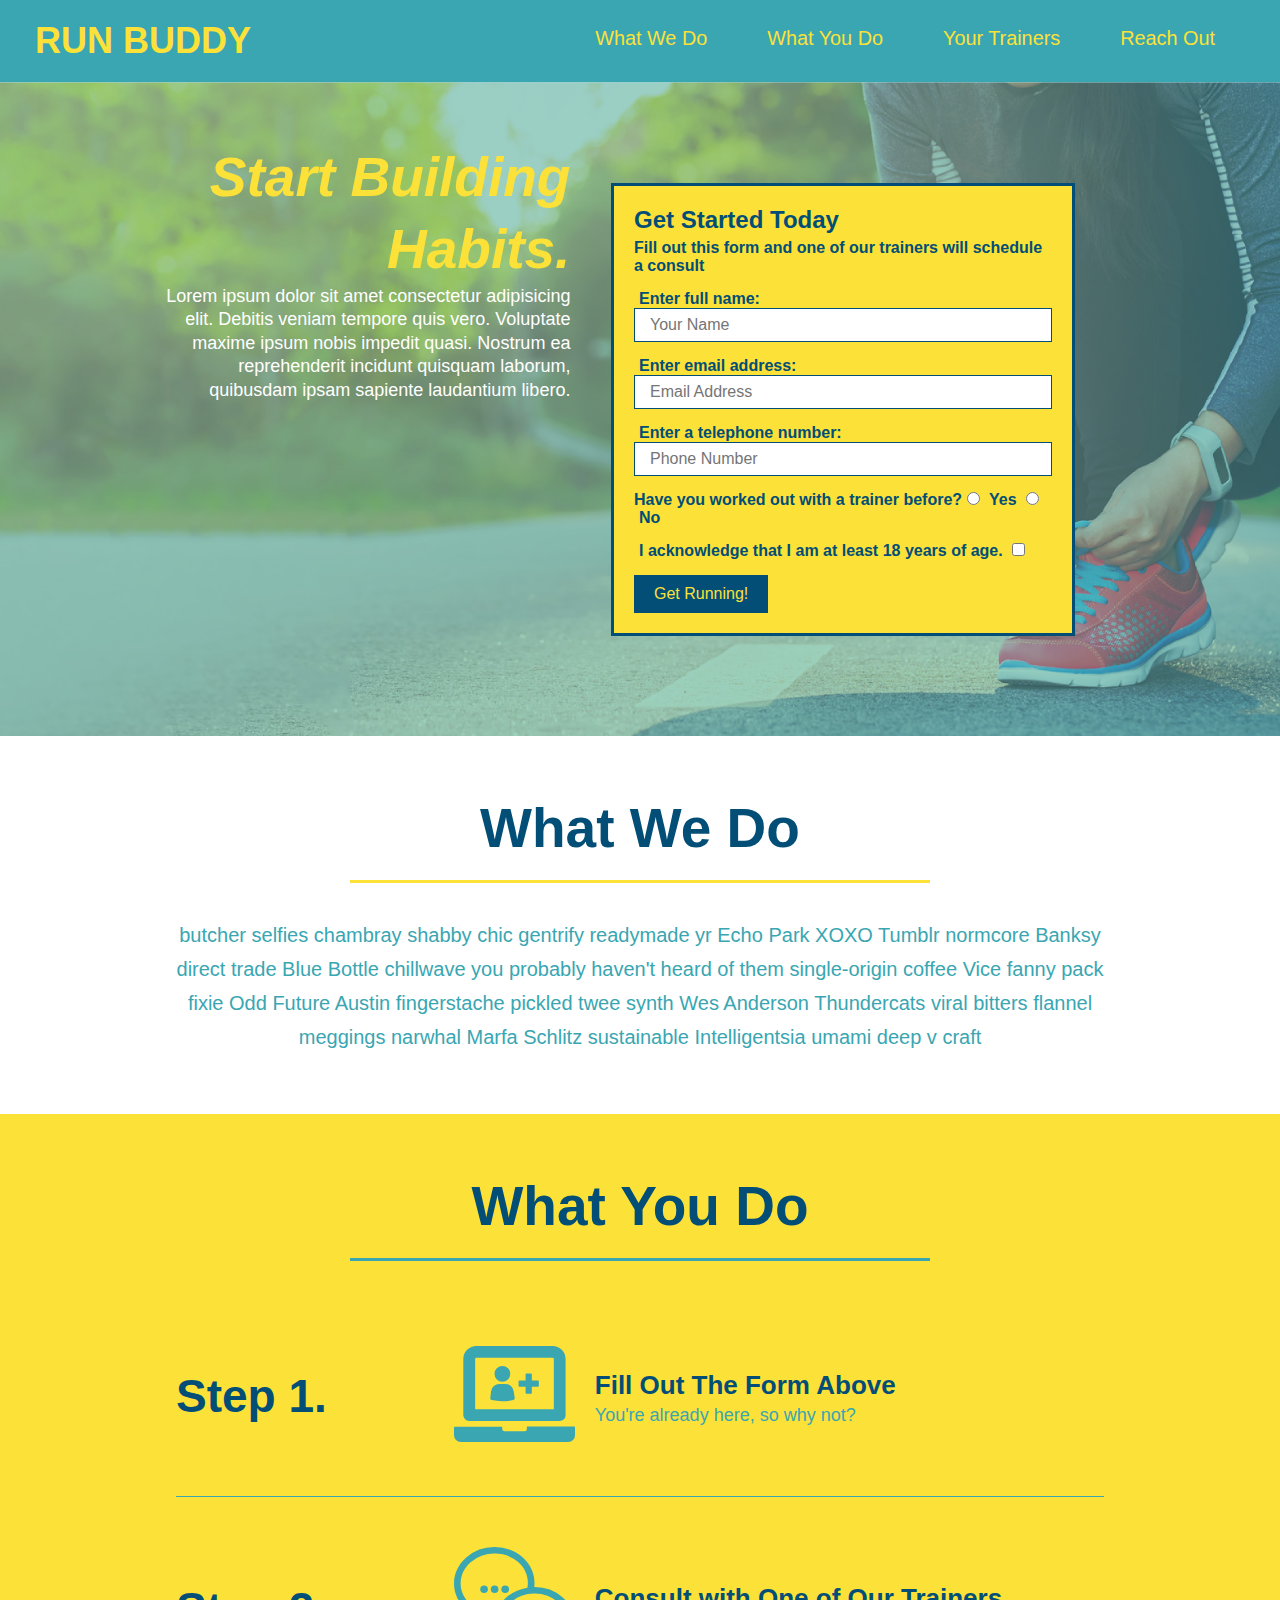
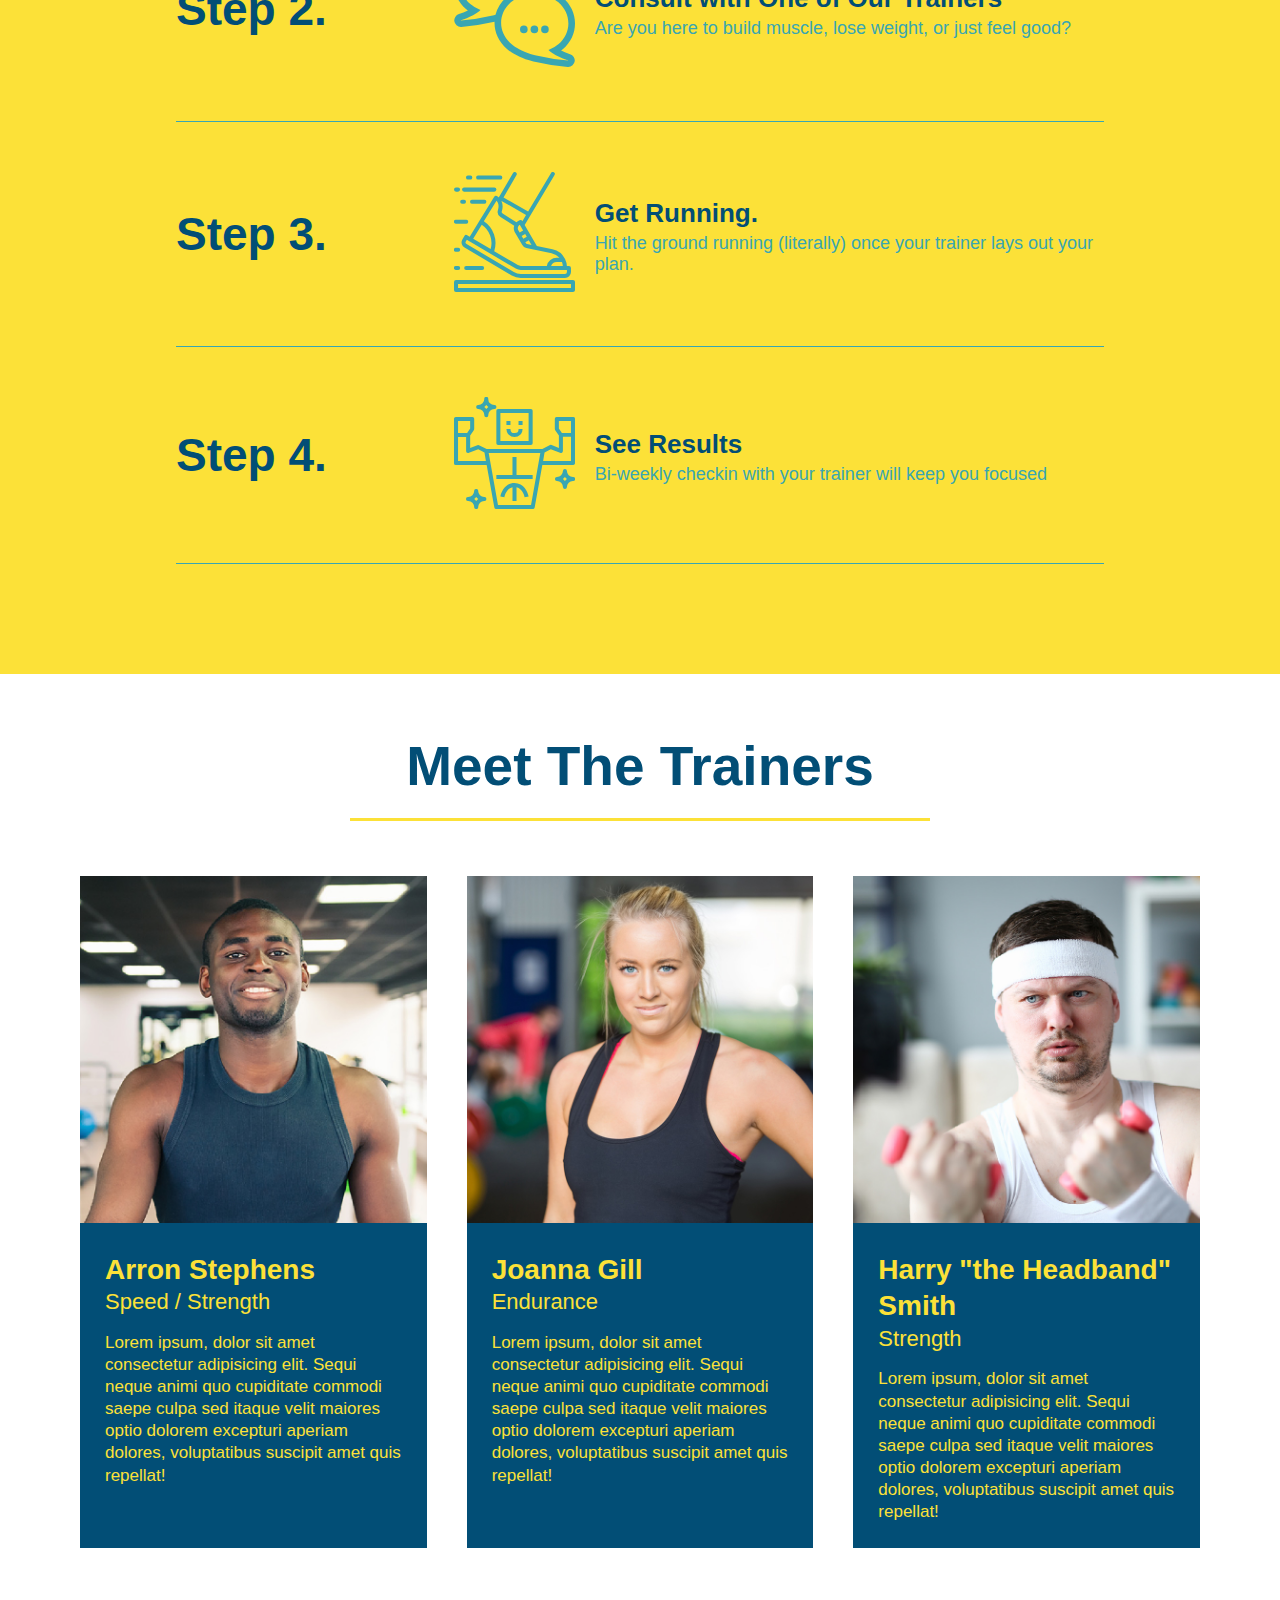
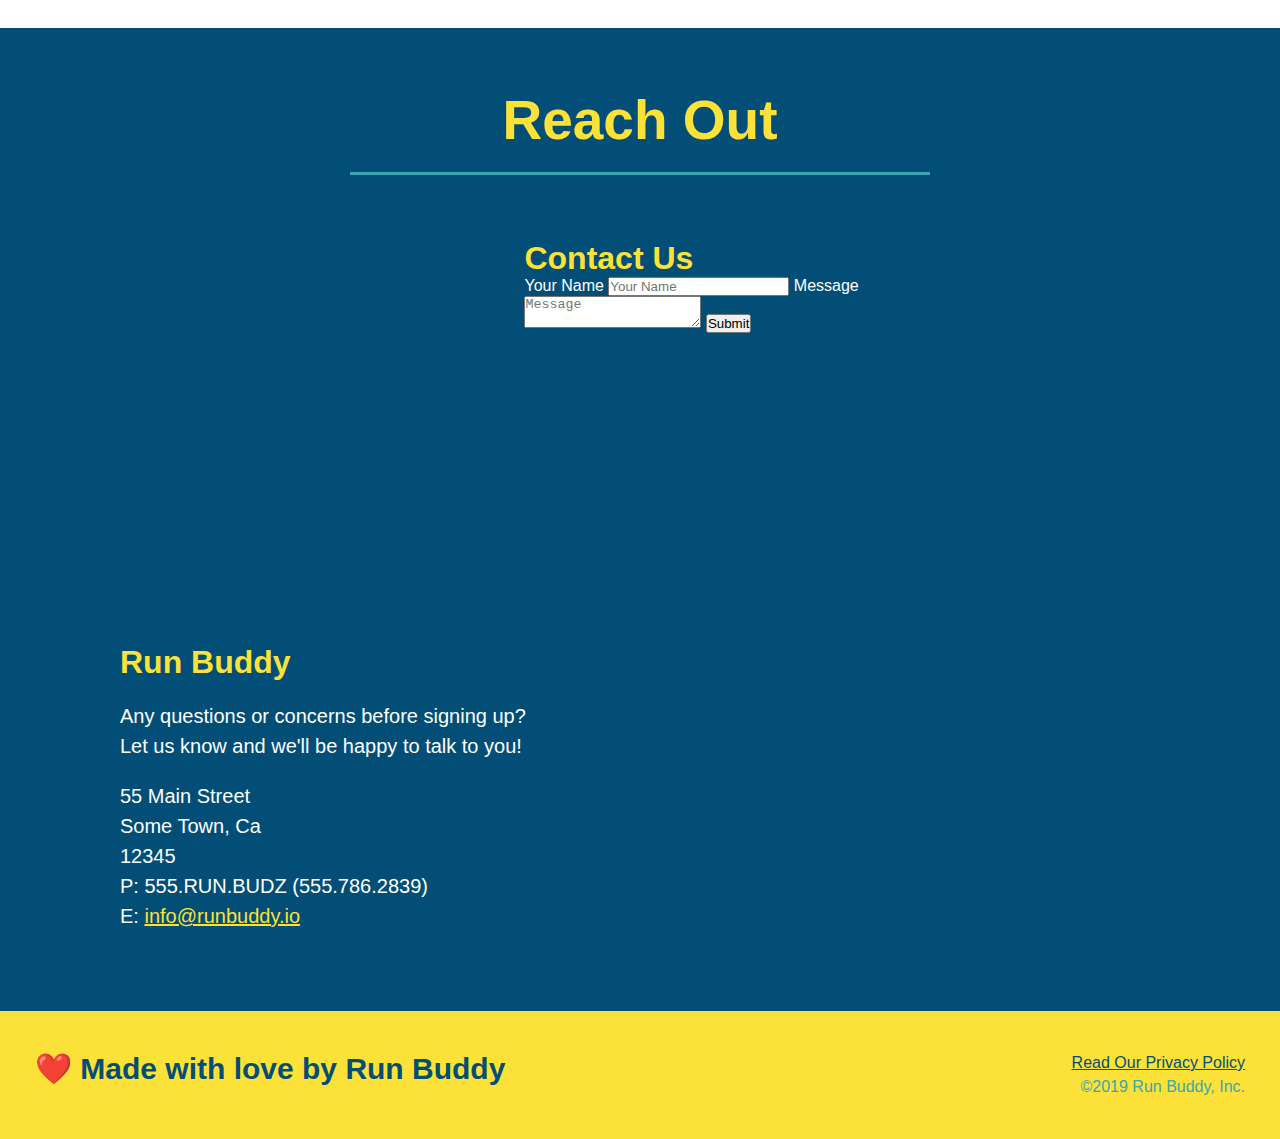
==== commit bdc1281c: "Add flexbox to the trainers." ====
--- a/index.html
+++ b/index.html
@@ -141,43 +141,46 @@
         </section>
 
 <!-- "meet the trainers" section-->
-        <section id="your-trainers" class="trainers">
+        <section id="your-trainers">
             <div class="flex-row">
                 <h2 class="section-title primary-border">Meet The Trainers</h2>
             </div>
-            <article class="trainer">
-                <img src="assets/images/01-05-trainers/trainer-1.jpg" alt="Arron Stephens in his workout clothes, ready to pump iron" />
-                <div class="trainer-bio text-left">
-                    <h3>Arron Stephens</h3>
-                    <h4>Speed / Strength</h4>
-                    <p>
+                
+            <div class="trainers">
+                <article class="trainer">
+                    <img src="assets/images/01-05-trainers/trainer-1.jpg" alt="Arron Stephens in his workout clothes, ready to pump iron" />
+                    <div class="trainer-bio">
+                        <h3 class="trainer-name">Arron Stephens</h3>
+                        <h4 class="trainer-role">Speed / Strength</h4>
+                        <p>
                         Lorem ipsum, dolor sit amet consectetur adipisicing elit. Sequi neque animi quo cupiditate commodi saepe culpa sed
                         itaque velit maiores optio dolorem excepturi aperiam dolores, voluptatibus suscipit amet quis repellat!
-                    </p>
-                </div>
-            </article>
-            <article class="trainer">
-                <div class="trainer-bio text-right">
-                    <h3>Joanna Gill</h3>
-                    <h4>Endurance</h4>
-                    <p>
-                        Lorem ipsum, dolor sit amet consectetur adipisicing elit. Sequi neque animi quo cupiditate commodi saepe culpa sed
-                        itaque velit maiores optio dolorem excepturi aperiam dolores, voluptatibus suscipit amet quis repellat!
-                    </p>
-                </div>
-                <img src="assets/images/01-05-trainers/trainer-2.jpg" alt="Joanna Gill cooling off after a workout" />
-            </article>
-            <article class="trainer">
-                <img src="assets/images/01-05-trainers/trainer-3.jpg" alt="Harry Smith wearing a headband and lifting comically small pink weights" />
-                <div class="trainer-bio text-left">
-                    <h3>Harry "the Headband" Smith</h3>
-                    <h4>Strength</h4>
-                    <p>
-                        Lorem ipsum, dolor sit amet consectetur adipisicing elit. Sequi neque animi quo cupiditate commodi saepe culpa sed
-                        itaque velit maiores optio dolorem excepturi aperiam dolores, voluptatibus suscipit amet quis repellat!
-                    </p>
-                </div>
-            </article>
+                        </p>
+                    </div>
+                </article>
+                <article class="trainer">
+                    <img src="assets/images/01-05-trainers/trainer-2.jpg" alt="Joanna Gill cooling off after a workout" />
+                    <div class="trainer-bio">
+                        <h3 class="trainer-name">Joanna Gill</h3>
+                        <h4 class="trainer-role">Endurance</h4>
+                        <p>
+                            Lorem ipsum, dolor sit amet consectetur adipisicing elit. Sequi neque animi quo cupiditate commodi saepe culpa sed
+                            itaque velit maiores optio dolorem excepturi aperiam dolores, voluptatibus suscipit amet quis repellat!
+                        </p>
+                    </div>
+                </article>
+                <article class="trainer">
+                    <img src="assets/images/01-05-trainers/trainer-3.jpg" alt="Harry Smith wearing a headband and lifting comically small pink weights" />
+                    <div class="trainer-bio">
+                        <h3 class="trainer-name">Harry "the Headband" Smith</h3>
+                        <h4 class="trainer-role">Strength</h4>
+                        <p>
+                            Lorem ipsum, dolor sit amet consectetur adipisicing elit. Sequi neque animi quo cupiditate commodi saepe culpa sed
+                            itaque velit maiores optio dolorem excepturi aperiam dolores, voluptatibus suscipit amet quis repellat!
+                        </p>
+                    </div>
+                </article>
+            </div>
         </section>
 
 <!-- "reach out" section-->
--- a/assets/css/style.css
+++ b/assets/css/style.css
@@ -220,26 +220,28 @@
     justify-content: space-between;
 }
 
-/* .trainers {
-} */
+.trainers {
+    width: 100%;
+    margin: 0 auto;
+    display: flex;
+    flex-wrap: wrap;
+    justify-content: space-around;
+}
 
 .trainer {
-    width: 900px;
-    margin: 0 auto 30px auto;
+    margin: 20px;
     background: #024e76;
     color: #fce138;
-    overflow: auto;
+    flex: 1;
 }
 
 .trainer img {
-    width: 35%;
-    float: left;
+    width: 100%;
 }
 
 .trainer-bio {
-    padding: 35px;
-    float: left;
-    width: 65%;
+    padding: 25px;
+    line-height: 1.3;
 }
 
 .text-left {
@@ -251,19 +253,17 @@
 }
 
 .trainer-bio h3 {
-    font-size: 32px;
-    margin-bottom: 8px;
+    font-size: 28px;
 }
 
 .trainer-bio h4 {
     font-weight: lighter;
-    font-size: 26px;
-    margin-bottom: 25px;
+    font-size: 22px;
+    margin-bottom: 15px;
 }
 
 .trainer-bio p {
     font-size: 17px;
-    line-height: 1.3;   
 }
 
 .contact {
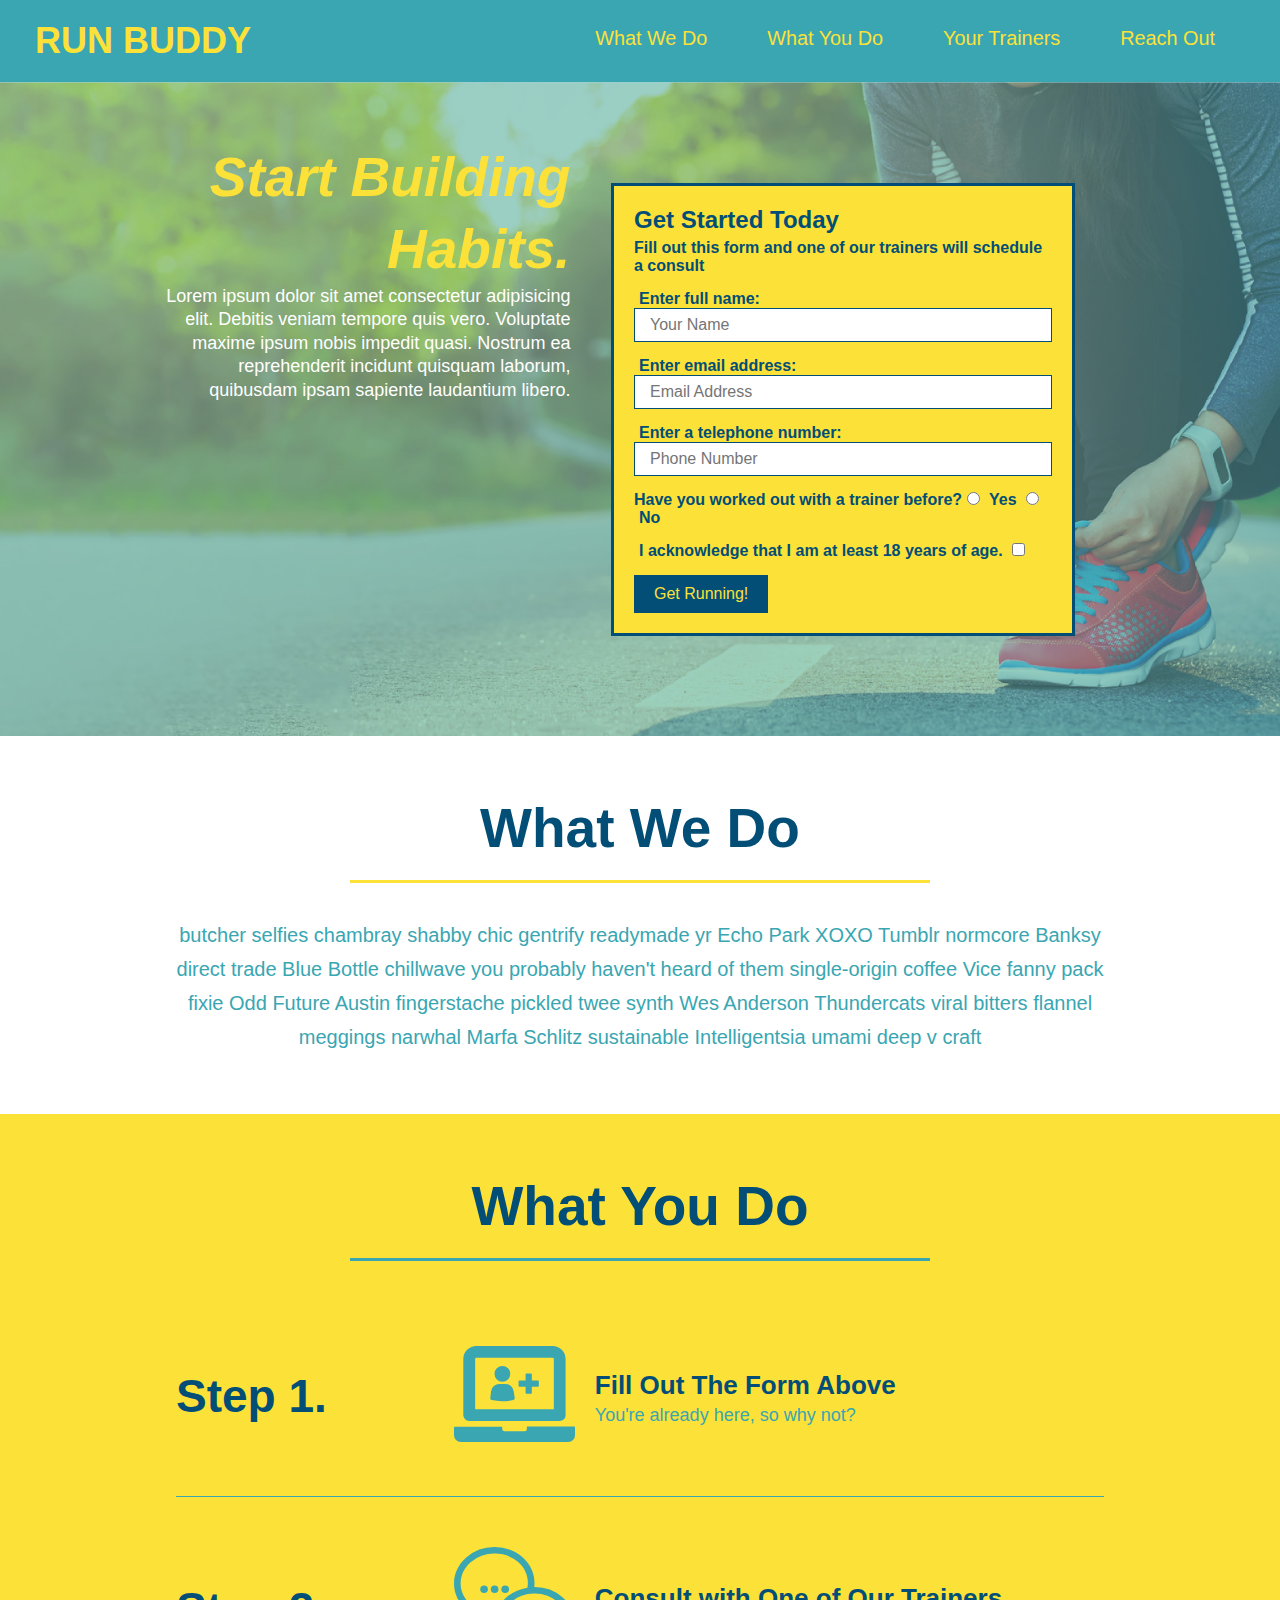
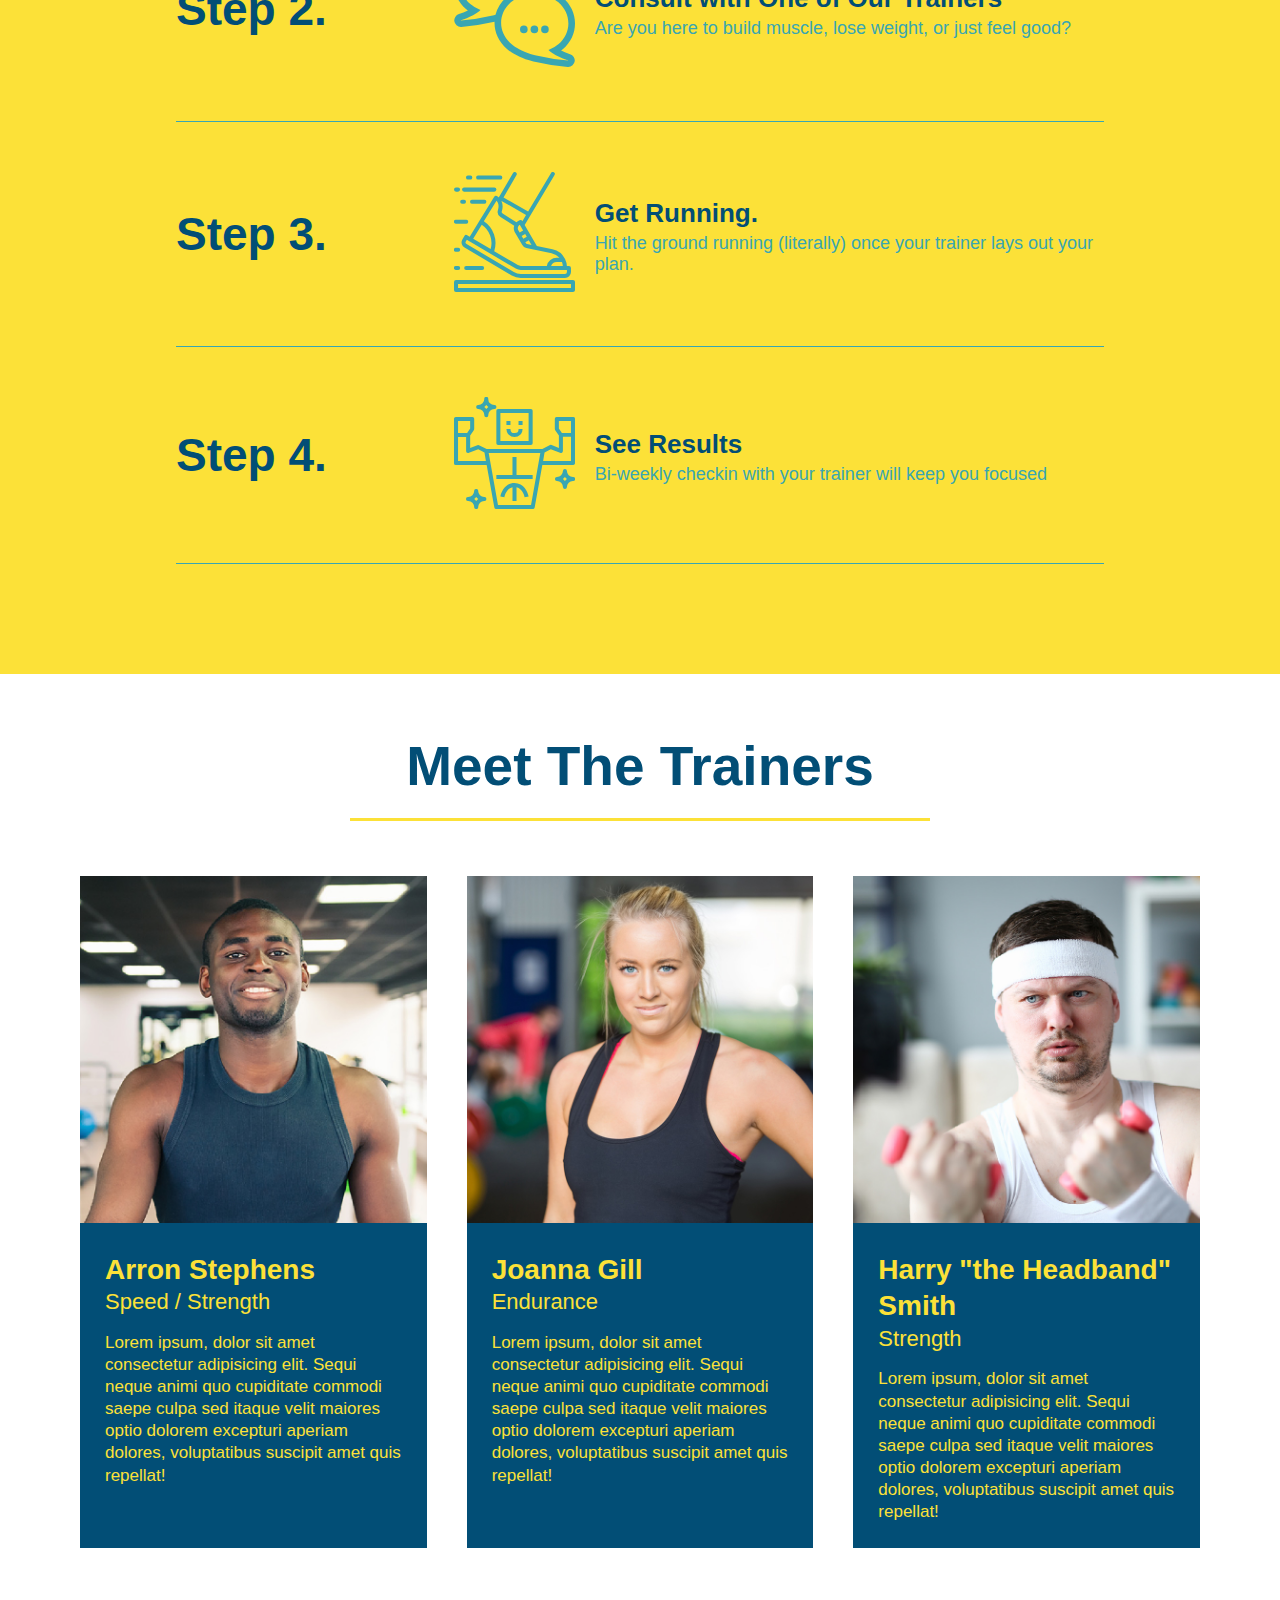
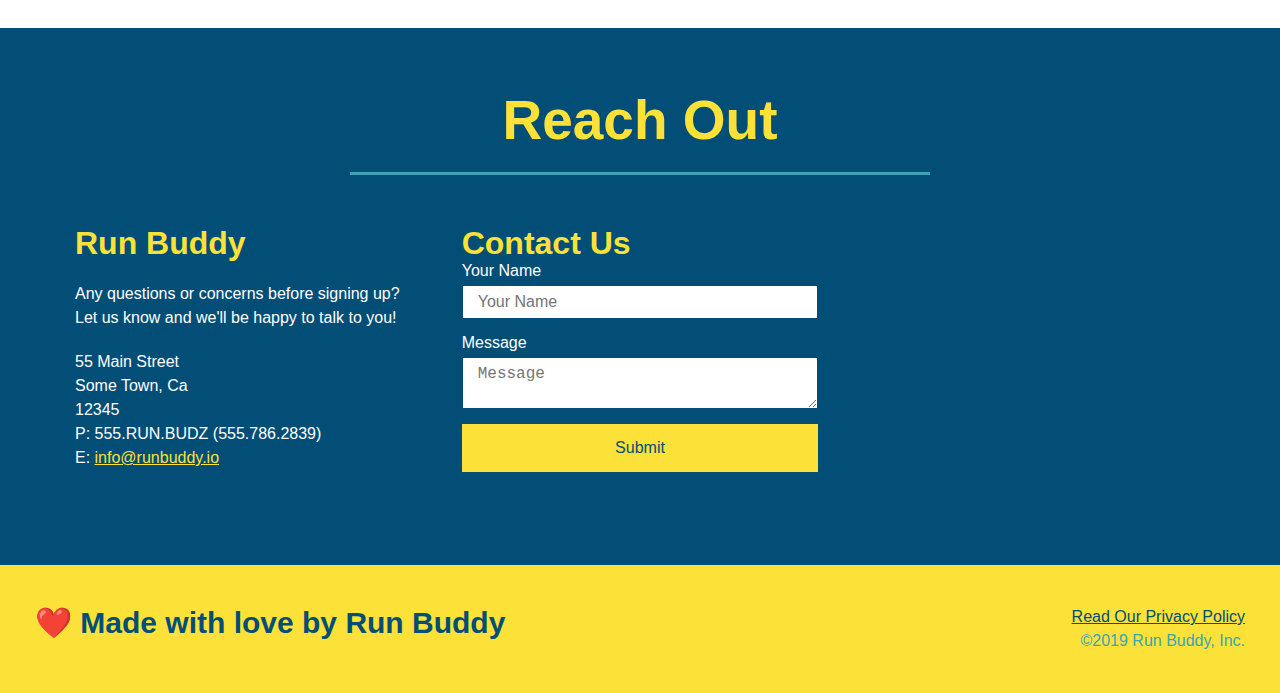
==== commit 4b486ddd: "Add flexbox to reach out." ====
--- a/index.html
+++ b/index.html
@@ -189,23 +189,6 @@
                 <h2 class="section-title secondary-border">Reach Out</h2>
             </div>
             <div class="contact-info">
-                <iframe src="https://www.google.com/maps/embed?pb=!1m18!1m12!1m3!1d111031.05910431806!2d-98.67779773019434!3d29.582731782806416!2m3!1f0!2f0!3f0!3m2!1i1024!2i768!4f13.1!3m3!1m2!1s0x865c667dd6657fdd%3A0x24e55c903c3a270c!2sThe%20University%20of%20Texas%20at%20San%20Antonio!5e0!3m2!1sen!2sus!4v1643864866082!5m2!1sen!2sus" 
-                style="border: 0;" 
-                allowfullscreen="" 
-                loading="lazy">
-                </iframe>
-                <div class="contact-form">
-                    <h3>Contact Us</h3>
-                    <form>
-                       <label for="contact-name">Your Name</label>
-                       <input type="text" id="contact-name" placeholder="Your Name" />
-                  
-                       <label for="contact-message">Message</label>
-                       <textarea id="contact-message" placeholder="Message"></textarea>
-                  
-                       <button type="submit">Submit</button>
-                      </form>
-                </div>
                 <div>
                 <h3>Run Buddy</h3>
                     <p>
@@ -221,6 +204,21 @@
                         E: <a href="mailto:info@runbuddy.io">info@runbuddy.io</a>
                     </address>
                 </div>
+                <div class="contact-form">
+                    <h3>Contact Us</h3>
+                    <form>
+                        <label for="contact-name">Your Name</label>
+                        <input type="text" id="contact-name" placeholder="Your Name" />
+                        <label for="contact-message">Message</label>
+                        <textarea id="contact-message" placeholder="Message"></textarea>
+                        <button type="submit">Submit</button>
+                    </form>
+                </div>
+                <iframe src="https://www.google.com/maps/embed?pb=!1m18!1m12!1m3!1d111031.05910431806!2d-98.67779773019434!3d29.582731782806416!2m3!1f0!2f0!3f0!3m2!1i1024!2i768!4f13.1!3m3!1m2!1s0x865c667dd6657fdd%3A0x24e55c903c3a270c!2sThe%20University%20of%20Texas%20at%20San%20Antonio!5e0!3m2!1sen!2sus!4v1643864866082!5m2!1sen!2sus" 
+                    style="border: 0;" 
+                    allowfullscreen="" 
+                    loading="lazy">
+                </iframe>
             </div>
         </section>
 
--- a/assets/css/style.css
+++ b/assets/css/style.css
@@ -274,17 +274,22 @@
     color: #fce138;
 }
 
+.contact-info > * {
+    flex: 1;
+    margin: 15px;
+}
+
+.contact-info {
+    display: flex;
+    justify-content: space-between;
+    flex-wrap: wrap;
+}
+
 .contact-info iframe {
-    width: 400px;
-    height: 400px;
+    
 }
 
 .contact-info div {
-    width: 410px;
-    display: inline-block;
-    vertical-align: top;
-    text-align: left;
-    margin: 30px 0 0 60px;
     color: white;
 }
 
@@ -296,7 +301,7 @@
 .contact-info p, .contact-info address {
     margin: 20px 0;
     line-height: 1.5;
-    font-size: 20px;
+    font-size: 16px;
     font-style: normal;
 }
 
@@ -306,4 +311,25 @@
 
 .flex-row {
     display: flex;
+}
+
+.contact-form input, .contact-form textarea {
+    border: 1px solid #024e76;
+    display: block;
+    padding: 7px 15px;
+    font-size: 16px;
+    color: #024e76;
+    width: 100%;
+    margin-bottom: 15px;
+    margin-top: 5px;
+}
+
+.contact-form button {
+    width: 100%;
+    border: none;
+    background: #fce138;
+    color: #024e76;
+    text-align: center;
+    padding: 15px 0;
+    font-size: 16px;
 }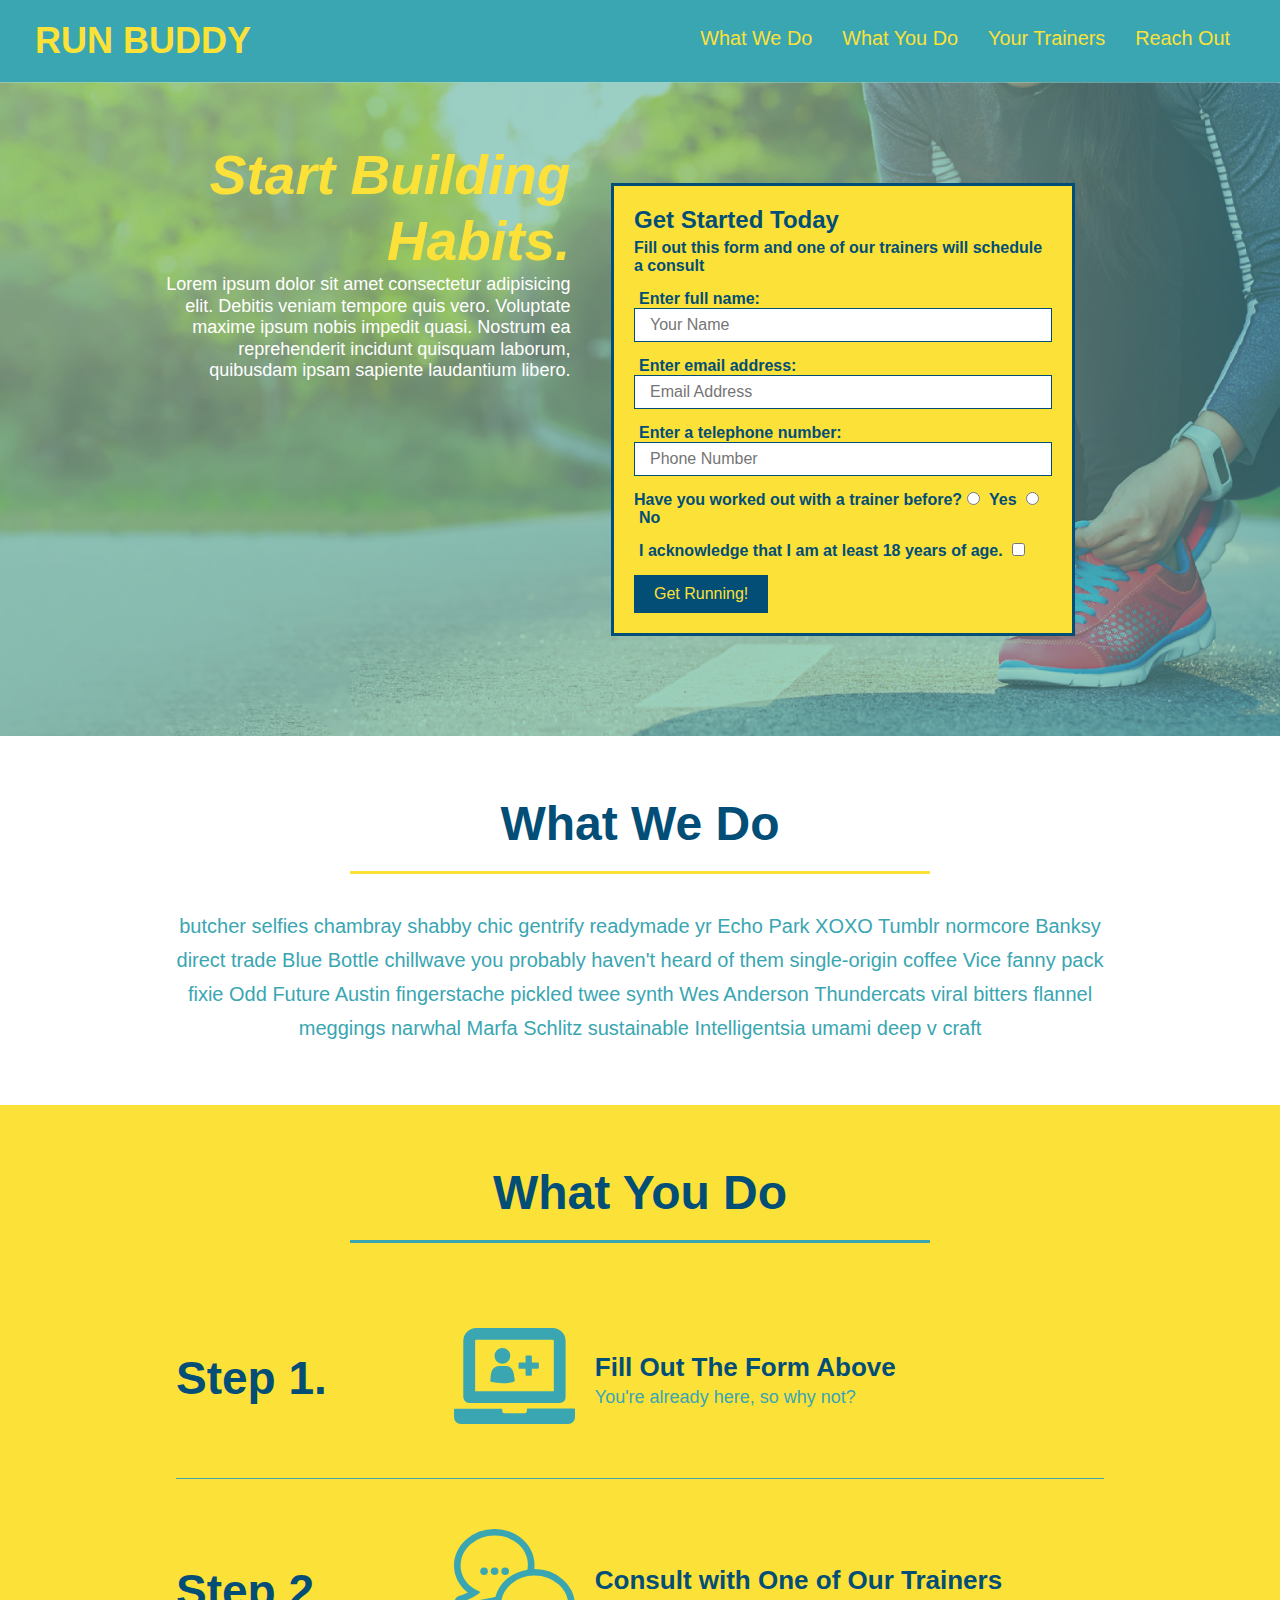
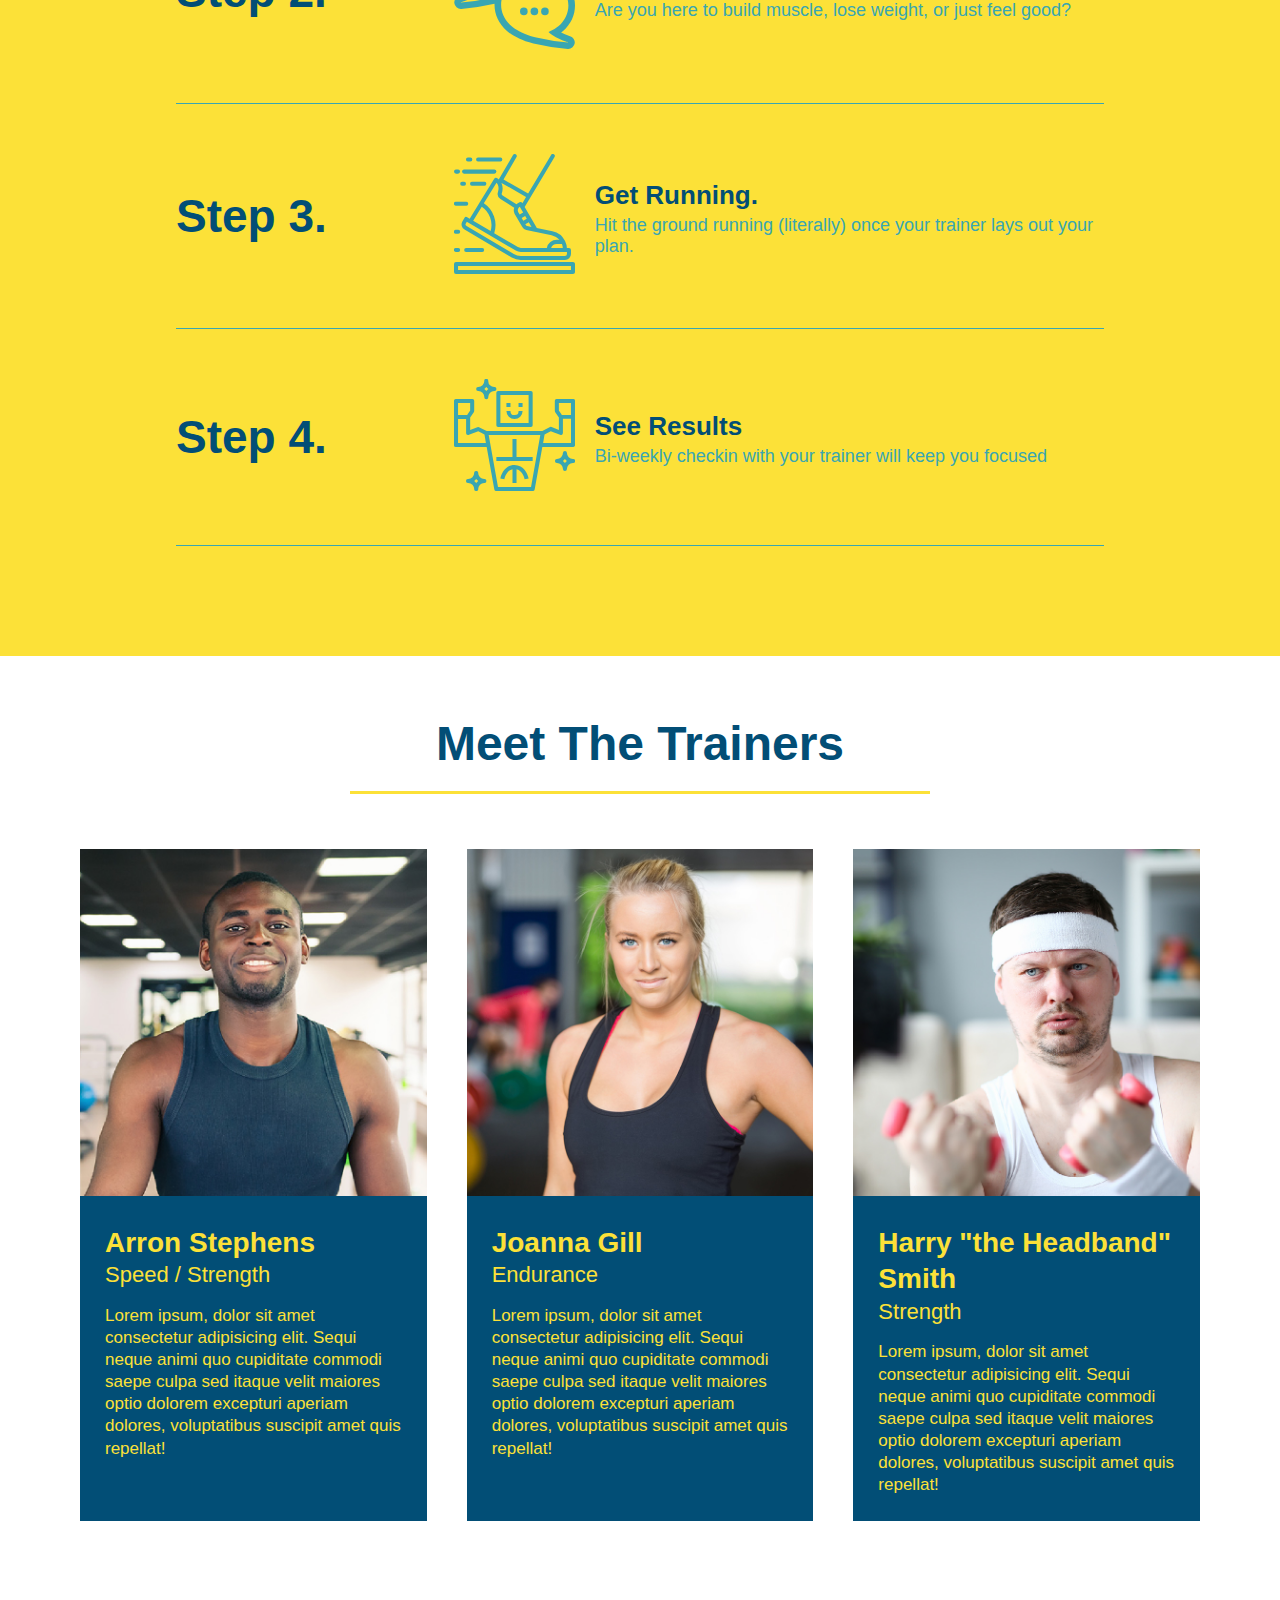
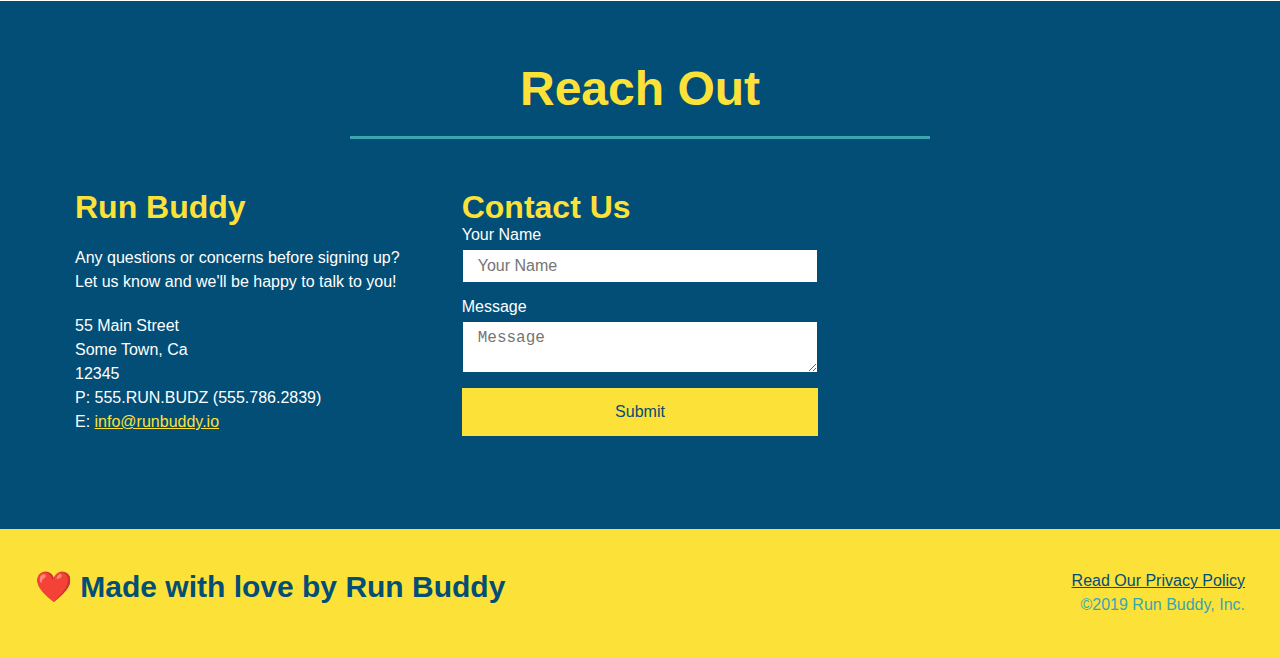
==== commit e302a8dd: "Add pre lim media query to index and privacy-policy" ====
--- a/index.html
+++ b/index.html
@@ -2,6 +2,7 @@
 <html lang="en">
     <head>
         <meta charset="UTF-8"/>
+        <meta name="viewport" content="width=device-width, initial-scale=1.0" />
         <title>Run Buddy</title>
         <link rel="stylesheet" href="./assets/css/style.css" />
     </head>
--- a/assets/css/style.css
+++ b/assets/css/style.css
@@ -31,7 +31,7 @@
 }
 
 header nav ul li a {
-    margin: 0 30px;
+    padding: 10px 15px;
     font-weight: lighter;
     font-size: 1.55vw;
 }
@@ -78,6 +78,7 @@
     display: flex;
     justify-content: center;
     flex-wrap: wrap;
+    align-items: flex-start;
 }
 
 section {
@@ -90,7 +91,7 @@
     margin: 3,5%;
     color: #fff;
     font-size: 18px;
-    line-height: 1.3;
+    line-height: 1.2;
 }
 
 .hero-cta h2 {
@@ -155,7 +156,7 @@
 }
 
 .section-title {
-    font-size: 55px;
+    font-size: 48px;
     color: #024e76;
     border-bottom: 3px solid #39a6b2;
     padding-bottom: 20px;
@@ -285,9 +286,9 @@
     flex-wrap: wrap;
 }
 
-.contact-info iframe {
+/* .contact-info iframe {
     
-}
+} */
 
 .contact-info div {
     color: white;
@@ -332,4 +333,16 @@
     text-align: center;
     padding: 15px 0;
     font-size: 16px;
-}+}
+
+@media screen and (max-width: 980px) {
+
+}
+
+@media screen and (max-width: 768px) {
+
+}
+
+@media screen and (max-width: 575px) {
+
+} 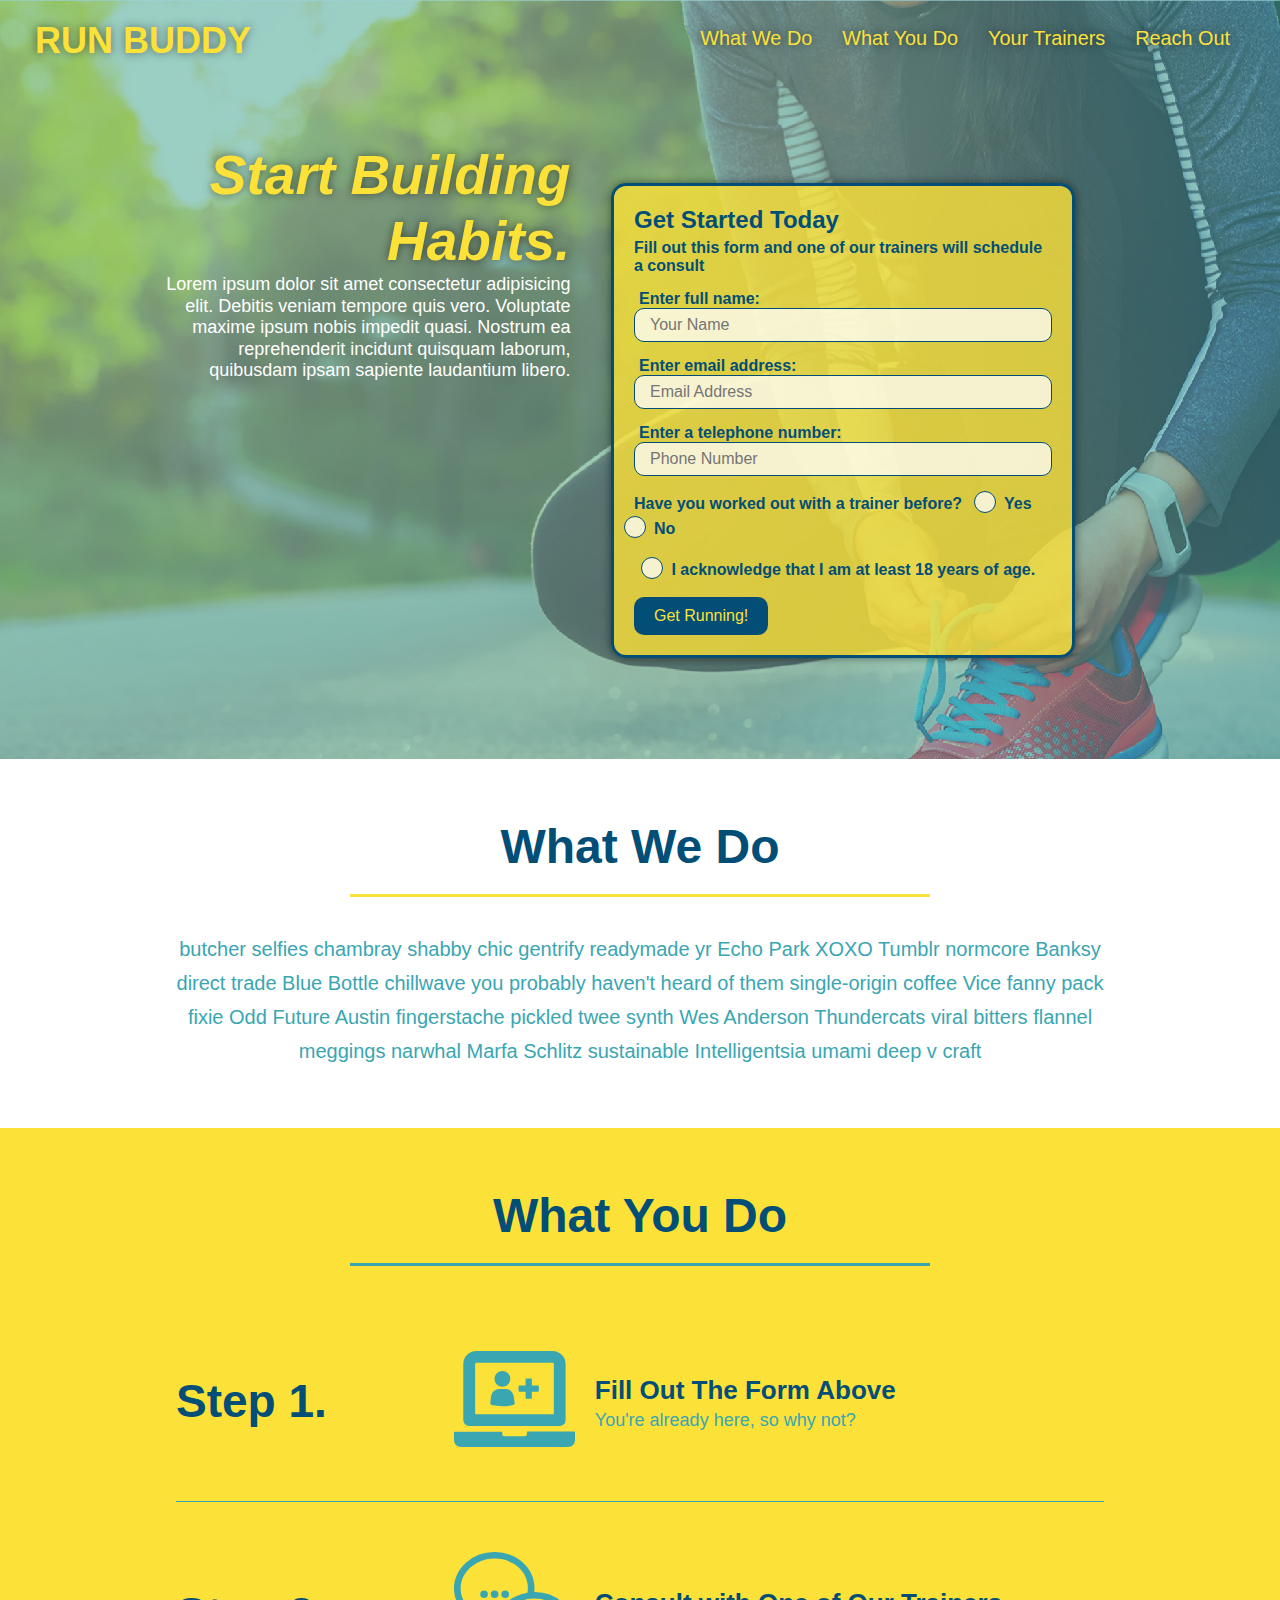
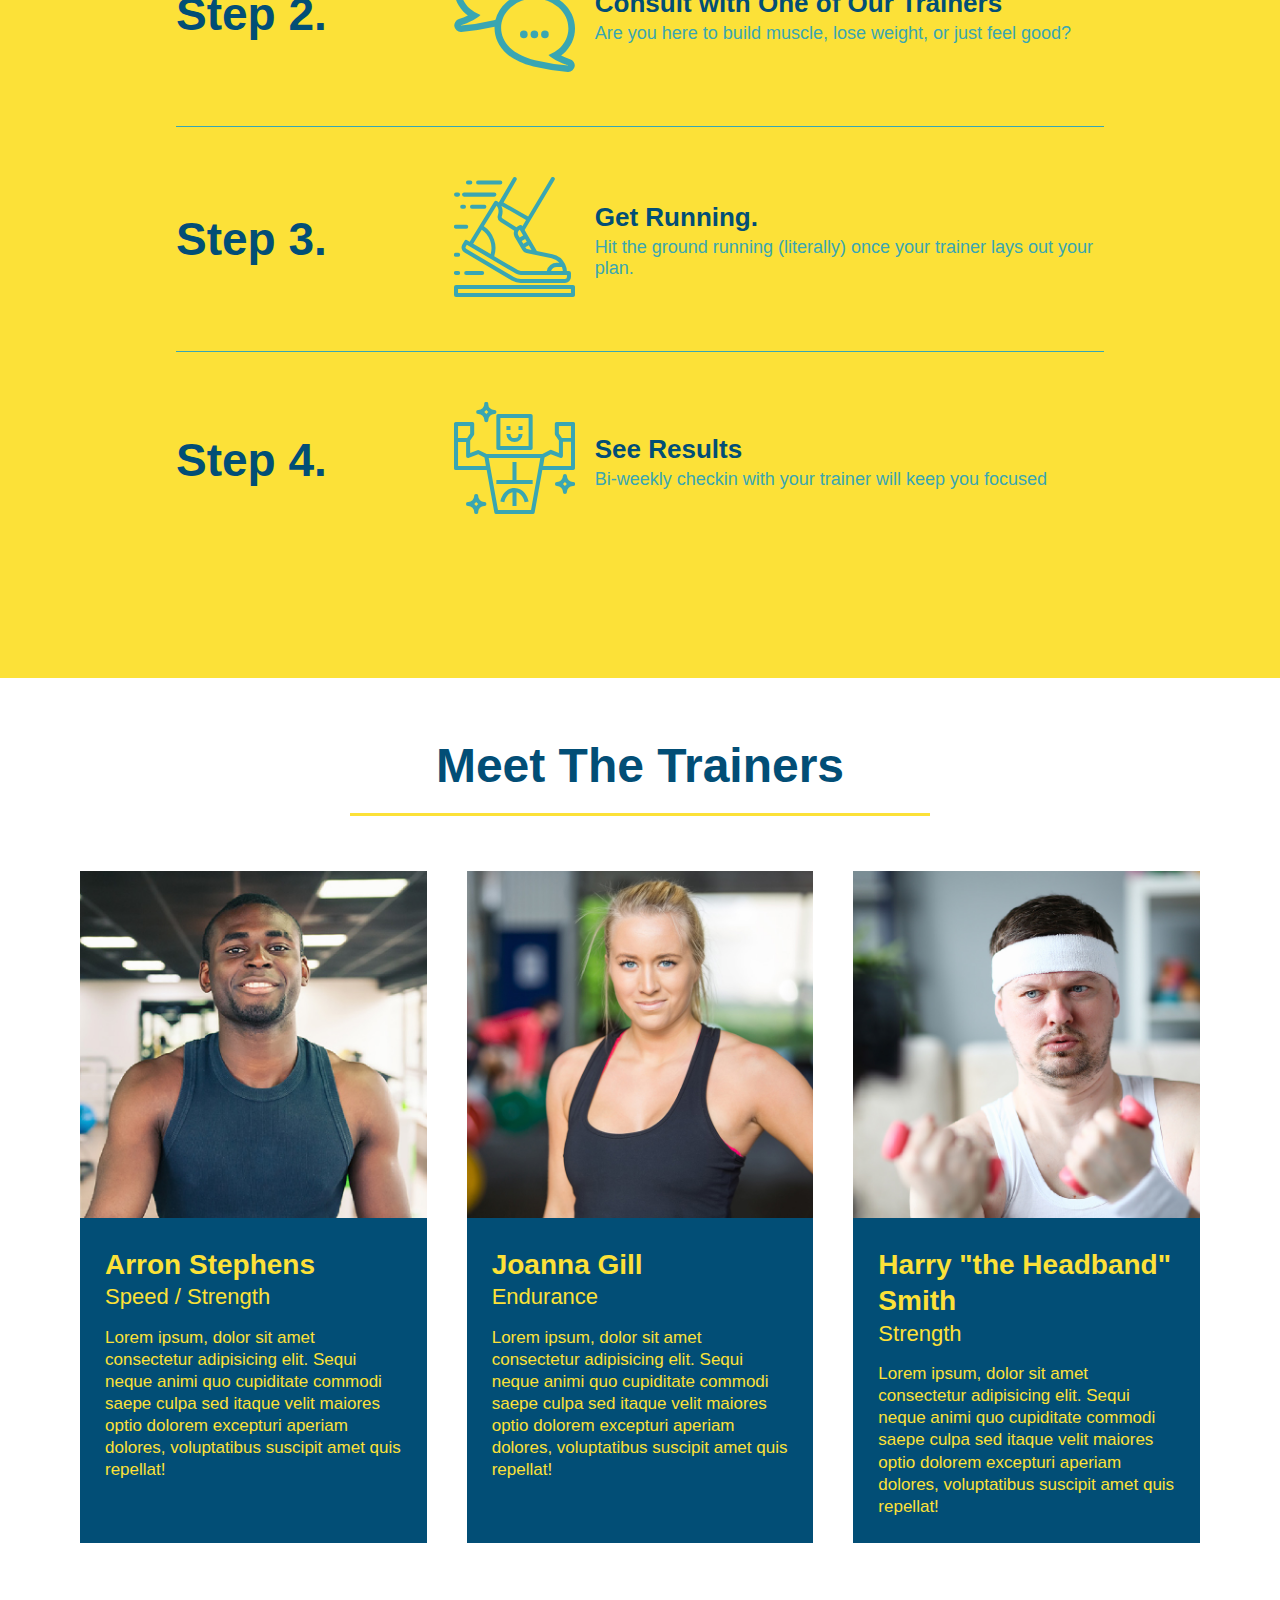
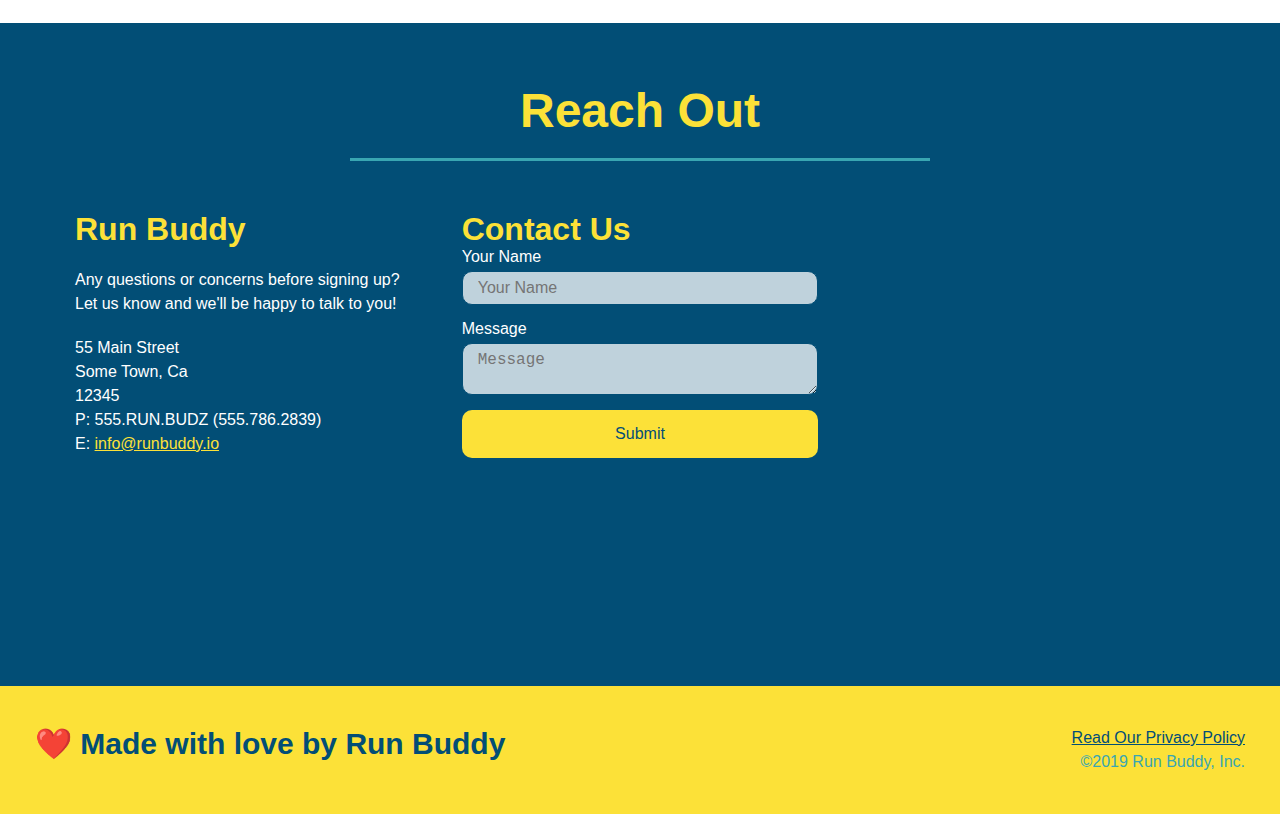
==== commit e1d51169: "Final CSS touches." ====
--- a/index.html
+++ b/index.html
@@ -55,16 +55,21 @@
                     
                     <p>
                         Have you worked out with a trainer before?
-                        <input type="radio" name="trainer-confirm" id="trainer-yes" />
+                        <span class="radio-wrapper">
+                            <input type="radio" name="trainer-confirm" id="trainer-yes" />
                         <label for="trainer-yes">Yes</label>
-                        <input type="radio" name="trainer-confirm" id="trainer-no" />
-                        <label for="trainer-no">No</label>
+                        </span>
+                        <span class="radio-wrapper">
+                            <input type="radio" name="trainer-confirm" id="trainer-no" />
+                            <label for="trainer-no">No</label>
+                        </span>
                     </p>
                     <p>
-                        <label for="checkbox" >
-                            I acknowledge that I am at least 18 years of age.
-                        </label>
-                        <input type="checkbox" name="age-confirm" id="checkbox" />
+                        <span class="checkbox-wrapper">
+                            <input type="checkbox" name="age-confirm" id="checkbox" />
+                            <label for="checkbox">I acknowledge that I am at least 18 years of age.
+                            </label>
+                        </span>                        
                     </p>
                     <button type="submit">
                         Get Running!
--- a/assets/css/style.css
+++ b/assets/css/style.css
@@ -1,21 +1,36 @@
+:root {
+    --primary-color: #fce138;
+    --secondary-color: #024e76;
+    --tertiary-color: #39a6b2;
+}
+
 header {
     padding: 20px 35px;
-    background-color: #39a6b2;
+    background-color: var(--tertiary-color);
     display: flex;
     justify-content: space-between;
     flex-wrap: wrap;
+    position: -webkit-sticky;
+    position: sticky;
+    top: 0;
+    background-image: url("../images/hero-bg.jpg");
+    background-size: cover;
+    background-position: 80%;
+    background-attachment: fixed;
+    z-index: 9999;
 }
 
 header h1 {
     font-weight: bold;
     font-size: 36px;
-    color: #fce138;
+    color: var(--primary-color);
     margin: 0;
+    text-shadow: 0 0 10px rgba(0, 0, 0, 0.5);
 }
 
 header a {
     text-decoration: none;
-    color: #fce138;
+    color: var(--primary-color);
 }
 
 header nav {
@@ -34,10 +49,18 @@
     padding: 10px 15px;
     font-weight: lighter;
     font-size: 1.55vw;
+    text-shadow: 0 0 10px rgba(0, 0, 0, 0.5);
+}
+
+header nav ul li a:hover {
+    background: var(--primary-color);
+    color: var(--secondary-color);
+    border-radius: 15px;
+    text-shadow: none;
 }
 
 body {
-    color: #39a6b2;
+    color: var(--tertiary-color);
     font-family: Helvetica, Arial, sans-serif;
 }
 
@@ -48,7 +71,7 @@
 }
 
 footer {
-    background: #fce138;
+    background: var(--primary-color);
     width: 100%;
     padding: 40px 35px;
     display: flex;
@@ -57,7 +80,7 @@
 }
 
 footer h2 {
-    color: #024e76;
+    color: var(--secondary-color);
     font-size: 30px;
     margin: 0;
 }
@@ -68,13 +91,14 @@
 }
 
 footer a {
-    color: #024e76;
+    color: var(--secondary-color);
 }
 
 .hero {
     background-image: url("../images/hero-bg.jpg");
     background-size: cover;
-    background-position: center;
+    background-position: 80%;
+    background-attachment: fixed;
     display: flex;
     justify-content: center;
     flex-wrap: wrap;
@@ -97,16 +121,20 @@
 .hero-cta h2 {
     font-style: italic;
     font-size: 55px;
-    color: #fce138;
+    color: var(--primary-color);
+    text-shadow: 0 0 10px rgba(0, 0, 0, 0.5);
 }
 
 .hero-form {
-    border: solid 3px #024e76;
-    background-color: #fce138;
+    border: solid 3px var(--secondary-color);
+    background-color: rgba(252, 225, 56, 0.8);
     padding: 20px;
-    color: #024e76;
+    color: var(--secondary-color);
     width: 40%;
     margin: 3.5%;
+    box-shadow: 0 0 10px rgba(0, 0, 0, 0.5);
+    border-radius: 15px;
+    
 }
 
 .hero-form h3 {
@@ -120,13 +148,20 @@
 }
 
 .form-input {
-    border: 1px solid #024e76;
+    border: 1px solid var(--secondary-color);
     display: block;
     padding: 7px 15px;
     font-size: 16px;
-    color: #024e76;
+    color: var(--secondary-color);
     width: 100%;
     margin-bottom: 15px;
+    border-radius: 10px;
+    background-color: rgba(255, 255, 255, 0.75);
+}
+
+.form-input:focus {
+    background-color: rgba(255, 255, 255, 1);
+    outline: none;
 }
 
 .hero-form label {
@@ -135,16 +170,21 @@
 }
 
 .hero-form button {
-    color: #fce138;
-    background-color: #024e76;
+    color: var(--primary-color);
+    background-color: var(--secondary-color);
     border: none;
     padding: 10px 20px;
     font-size: 16px;
+    border-radius: 10px;
+}
+
+.hero-form button:hover {
+    background-color: var(--tertiary-color);
 }
 
 .intro p {
     line-height: 1.7;
-    color: #39a6b2;
+    color: var(--tertiary-color);
     width: 80%;
     font-size: 20px;
     margin: 0 auto;
@@ -152,13 +192,13 @@
 }
 
 .steps {
-    background: #fce138;
+    background: var(--primary-color);
 }
 
 .section-title {
     font-size: 48px;
-    color: #024e76;
-    border-bottom: 3px solid #39a6b2;
+    color: var(--secondary-color);
+    border-bottom: 3px solid var(--tertiary-color);
     padding-bottom: 20px;
     text-align: center;
     margin: 0 auto 35px auto;
@@ -166,15 +206,15 @@
 }
 
 .primary-border {
-    border-color: #fce138;
+    border-color: var(--primary-color);
 }
 
 .secondary-border {
-    border-color: #39a6b2;
+    border-color: var(--tertiary-color);
 }
 
 .step h3 {
-    color: #024e76;
+    color: var(--secondary-color);
     font-size: 46px;
     flex: 1 30%;
 }
@@ -200,25 +240,29 @@
 }
 
 .step-text p {
-    color: #39a6b2;
+    color: var(--tertiary-color);
     font-size: 18px;
 }
 
 .step-text h4 {
     font-size: 26px;
     line-height: 1.5;
-    color: #024e76;
+    color: var(--secondary-color);
 }
 
 .step {
     margin: 50px auto;
     padding-bottom: 50px;
     width: 80%;
-    border-bottom: 1px solid #39a6b2;
     display: flex;
     flex-wrap: wrap;
     align-items: center;
     justify-content: space-between;
+}
+
+/* this applies border bottom to every child except the last one */
+.step:not(:last-child) {
+    border-bottom: 1px solid var(--tertiary-color);
 }
 
 .trainers {
@@ -231,8 +275,8 @@
 
 .trainer {
     margin: 20px;
-    background: #024e76;
-    color: #fce138;
+    background: var(--secondary-color);
+    color: var(--primary-color);
     flex: 1;
 }
 
@@ -268,11 +312,11 @@
 }
 
 .contact {
-    background-color: #024e76;
+    background-color: var(--secondary-color);
 }
 
 .contact h2 {
-    color: #fce138;
+    color: var(--primary-color);
 }
 
 .contact-info > * {
@@ -286,16 +330,16 @@
     flex-wrap: wrap;
 }
 
-/* .contact-info iframe {
-    
-} */
+.contact-info iframe {
+    height: 400px
+}
 
 .contact-info div {
     color: white;
 }
 
 .contact-info h3 {
-    color: #fce138;
+    color: var(--primary-color);
     font-size: 32px;
 }
 
@@ -307,7 +351,7 @@
 }
 
 .contact-info a {
-    color: #fce138;
+    color: var(--primary-color);
 }
 
 .flex-row {
@@ -315,34 +359,198 @@
 }
 
 .contact-form input, .contact-form textarea {
-    border: 1px solid #024e76;
+    border: 1px solid var(--secondary-color);
     display: block;
     padding: 7px 15px;
     font-size: 16px;
-    color: #024e76;
+    color: var(--secondary-color);
     width: 100%;
     margin-bottom: 15px;
     margin-top: 5px;
-}
+    border-radius: 10px;
+    background-color: rgba(255, 255, 255, .75);
+}
+
+.contact-form input:focus, .contact-form textarea:focus {
+    background-color: rgba(255, 255, 255, 1);
+    outline: none;
+} 
 
 .contact-form button {
     width: 100%;
     border: none;
-    background: #fce138;
-    color: #024e76;
+    background: var(--primary-color);
+    color: var(--secondary-color);
     text-align: center;
     padding: 15px 0;
     font-size: 16px;
+    border-radius: 10px;
+}
+
+.contact-form button:hover {
+    color: var(--primary-color);
+    background: var(--tertiary-color);
+}
+
+.checkbox-wrapper input, .radio-wrapper input {
+    opacity: 0;
+}
+
+.checkbox-wrapper label, .radio-wrapper label {
+    position: relative;
+    left: 10px;
+    margin: 10px;
+    line-height: 1.6;
+}
+
+.checkbox-wrapper label:before, .radio-wrapper label::before {
+    content: "";
+    height: 20px;
+    width: 20px;
+    background: rgba(255, 255, 255, 0.75);
+    border: 1px solid var(--secondary-color);
+    position: absolute;
+    top: -4px;
+    left: -30px;
+    border-radius: 50%;
+}
+
+.checkbox-wrapper label:after {
+    content: "";
+    height: 6px;
+    width: 14px;
+    border-left: 2px solid var(--secondary-color);
+    border-bottom: 2px solid var(--secondary-color);
+    position: absolute;
+    left: -26px;
+    top: 1px;
+    transform: rotate(-58deg);
+}
+
+.radio-wrapper label:after {
+    content: "";
+    width: 20px;
+    height: 20px;
+    border-radius: 50%;
+    background: var(--secondary-color);
+    position: absolute;
+    left: -29px;
+    top: -3px;
+    background-image: radial-gradient(circle, var(--tertiary-color), var(--secondary-color));
+}
+
+.checkbox-wrapper input + label:after,
+.radio-wrapper input + label:after {
+    content: none;
+}
+
+.checkbox-wrapper input:checked + label:after,
+.radio-wrapper input:checked + label:after {
+    content: "";
 }
 
 @media screen and (max-width: 980px) {
-
+    header {
+        padding-bottom: 0;
+        justify-content: center;
+        position: relative;
+    }
+
+    header h1 {
+        width: 100%;
+        text-align: center;
+    }
+
+    header nav ul {
+        margin-top: 20px;
+        width: 100%;
+        justify-content: center;
+    }
+
+    header nav ul li a {
+        font-size: 20px;
+    }
+
+    footer h2, footer div {
+        text-align: center;
+        width: 100%;
+    }
+    
+    .hero-cta, .hero-form {
+        width: 100%;
+    }
+
+    .hero-cta {
+        text-align: center;
+    }
+
+    .section-title {
+        width: 80%;
+    }
+
+    .trainer {
+        flex: 0 70%;
+    }
+
+    .contact-info iframe {
+        flex: 1 100%;
+    }
 }
 
 @media screen and (max-width: 768px) {
-
+    .section {
+        padding: 30px 15px;
+    }
+
+    .step h3 {
+        flex: 1 100%;
+        text-align: center;
+    }
+
+    .step-info {
+        flex: 2 100%;
+        text-align: center;
+        justify-content: center;
+    }
+
+    .step-img {
+        flex: 0 32%;
+        margin-right: 0;
+        margin-top: 15px;
+        margin-bottom: 15px;
+    }
+
+    .step-text {
+        flex: 100%;
+    }
 }
 
 @media screen and (max-width: 575px) {
-
+    .hero-form  button {
+        width: 100%;
+    }
+
+    .section-title {
+        width: 95%;
+    }
+
+    .intro p {
+        width: 100%;
+    }
+
+    .trainer {
+        flex: 0 100%;
+    }
+
+    .contact-info {
+        text-align: center;
+    }
+
+    .contact-info > * {
+        flex: 0 100%;
+    }
+
+    .contact-form {
+        order: 3;
+    }
 } 